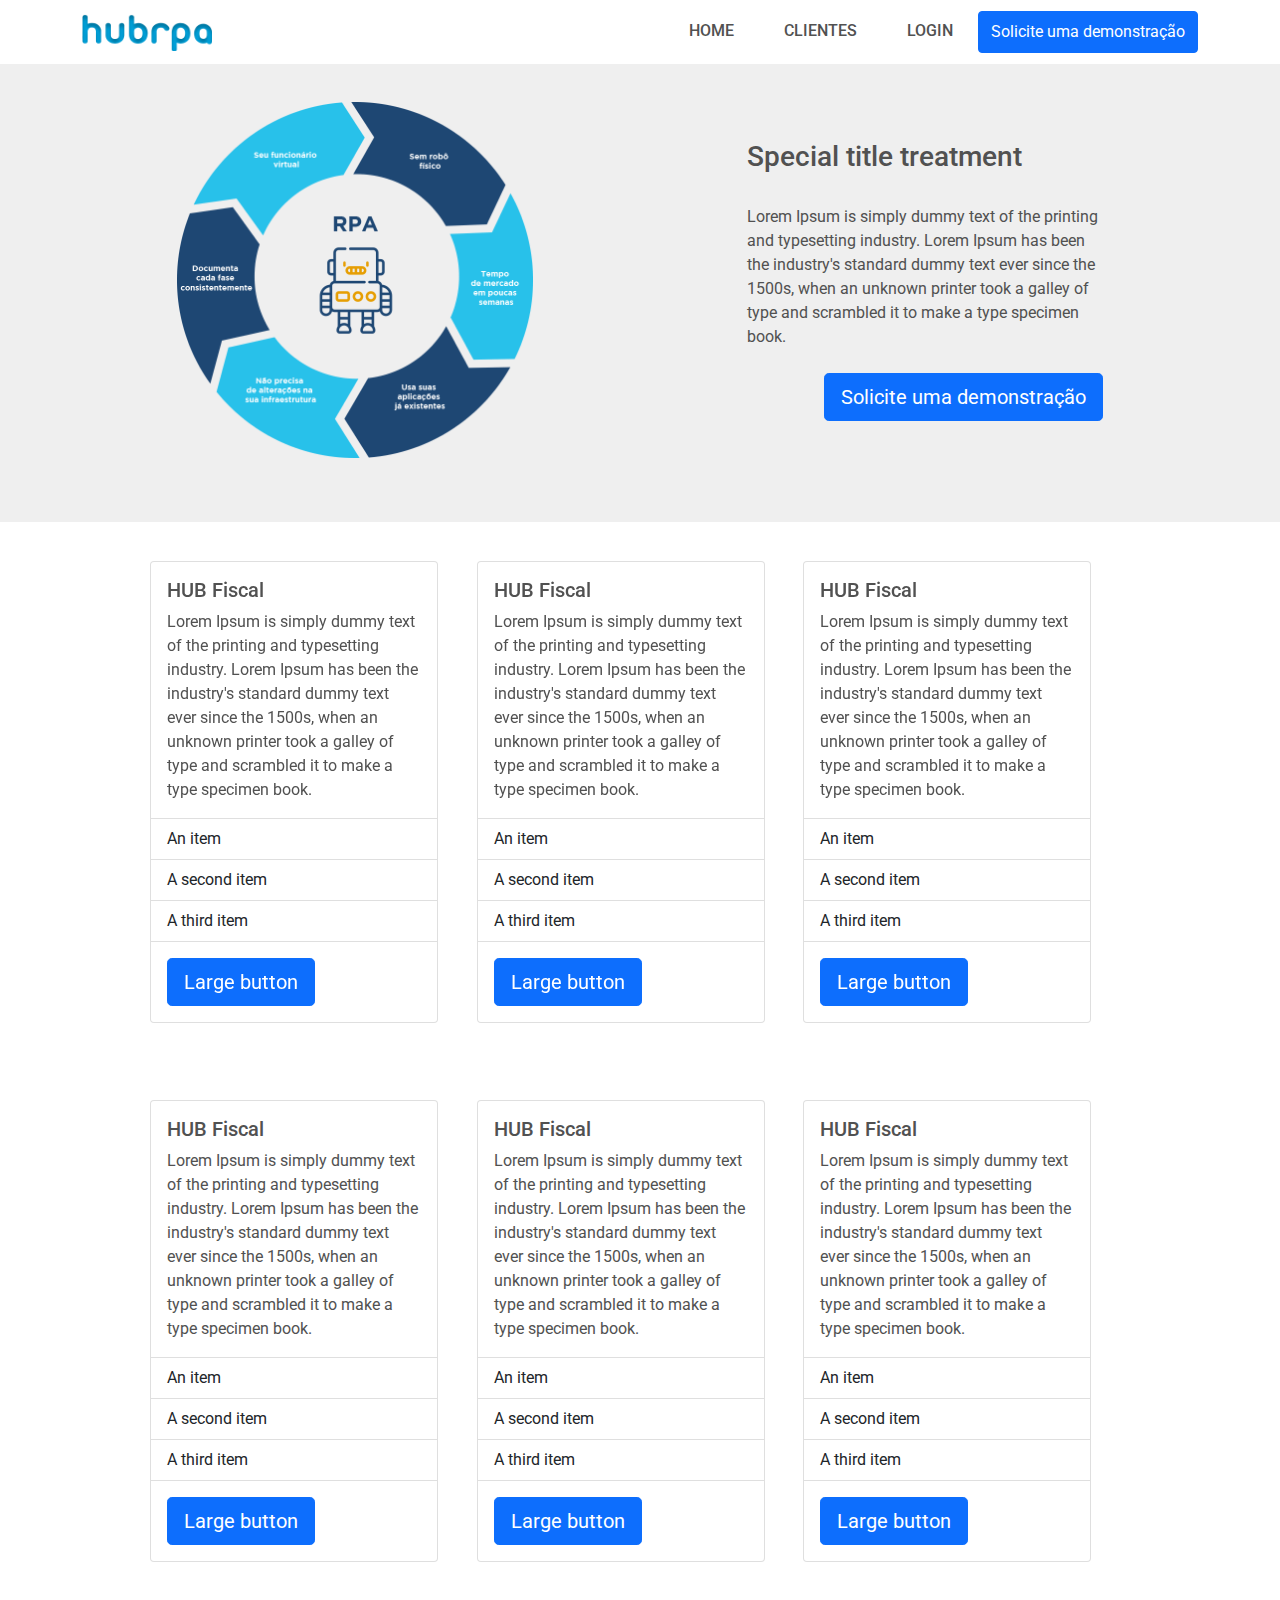
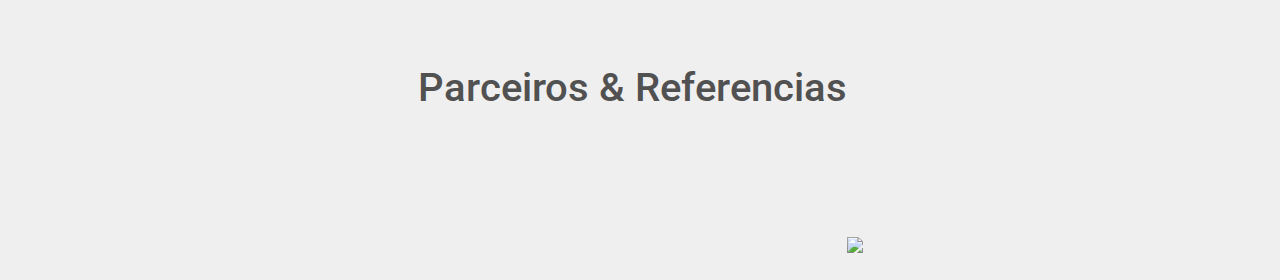
==== index.html @ 5823685f "Comit" ====
<!doctype html>
<html lang="en">
  <head>
    <meta charset="utf-8">
    <meta name="viewport" content="width=device-width, initial-scale=1">
    <link rel="preconnect" href="https://fonts.googleapis.com">
    <link rel="preconnect" href="https://fonts.gstatic.com" crossorigin>
    <link href="https://fonts.googleapis.com/css2?family=Roboto:wght@400;500;700&display=swap" rel="stylesheet">
    <link href="/css/main.css" rel="stylesheet" >
    <title>HubRPA</title>
  </head>
    <!--FIXED MENU-->
  <header>
    <div id="header">
        <div class="container">
            <nav class="navbar navbar-expand-lg navbar-light ">

                    <a class="navbar-brand" href="/index.html">
                        <img src="assets/Conceito.png" class="img-fluid" width="150" height="auto"/>
                    </a>
                    <button class="navbar-toggler" type="button" data-bs-toggle="collapse" data-bs-target="#navbarNav" aria-controls="navbarNav" aria-expanded="false" aria-label="Toggle navigation">
                        <span class="navbar-toggler-icon"></span>
                    </button>
                    <div class="collapse navbar-collapse  justify-content-end" id="navbarNav">
                        <ul class="navbar-nav ">
                            <li class="nav-item">
                                <a class="nav-link active" aria-current="page" href="/index.html">Home</a>
                            </li>
                            <li class="nav-item">
                                <a class="nav-link" href="#">Clientes</a>
                            </li>
                            <li class="nav-item">
                                <a class="nav-link" href="/pages/Login.html">Login</a>
                            </li>
                            <div class="d-grid gap-2 ">
                                <button class="btn btn-primary" type="button">Solicite uma demonstração</button>
                            </div>
                        </ul>
                    </div>
                
            </nav>            
        </div>
    </div>
  </header>
    <!--FIXED MENU-->
  <body>
    <!--WHAT IS A HUBRPA-->
    <div class="introduction">
        <div class="container">
            
            <div class="row justify-content-around align-items-center">
                <!--ESQUERDO-->
                <div class="col-4">
                    <img src="/assets/rpa.png" class="img-fluid" alt="...">
                </div>
                <!--ESQUERDO-->
    
                <!--DIREITO-->    
                <div class="col-4">
                    <div class="row">    
                        <div class="d-grid gap-2 d-md-block">
                            <h3 class="card-title">Special title treatment</h3>
                        </div>
                    </div>
                    <br>
                    <div class="row"> 
                        <div class="d-grid gap-2 col mx-auto">
                            <p class="card-text">Lorem Ipsum is simply dummy text of the printing and typesetting industry. Lorem Ipsum has been the industry's standard dummy text ever since the 1500s, when an unknown printer took a galley of type and scrambled it to make a type specimen book.</p>
                        </div>
                    </div>
                    <br>
                    <div class="row"> 
                        <div class="d-grid gap-2 d-md-flex justify-content-md-end">
                            <a href="#" class="btn btn-primary btn-lg ">Solicite uma demonstração</a>
                        </div>
                    </div>
                    
                </div>
                <!--DIREITO-->
            </div>
    
        </div>
    </div>
    <!--WHAT IS A HUBRPA-->
    <!--SERVICES-->
    <div class="services">
        <div class="card" style="width: 18rem;">
            <div class="card-body">
              <h5 class="card-title">HUB Fiscal</h5>
              <p class="card-text">Lorem Ipsum is simply dummy text of the printing and typesetting industry. Lorem Ipsum has been the industry's standard dummy text ever since the 1500s, when an unknown printer took a galley of type and scrambled it to make a type specimen book.</p>
            </div>
            <ul class="list-group list-group-flush">
              <li class="list-group-item">An item</li>
              <li class="list-group-item">A second item</li>
              <li class="list-group-item">A third item</li>
            </ul>
            <div class="card-body">
                <button type="button" class="btn btn-primary btn-lg">Large button</button>
            </div>
        </div>
        <div class="card" style="width: 18rem;">
            <div class="card-body">
              <h5 class="card-title">HUB Fiscal</h5>
              <p class="card-text">Lorem Ipsum is simply dummy text of the printing and typesetting industry. Lorem Ipsum has been the industry's standard dummy text ever since the 1500s, when an unknown printer took a galley of type and scrambled it to make a type specimen book.</p>
            </div>
            <ul class="list-group list-group-flush">
              <li class="list-group-item">An item</li>
              <li class="list-group-item">A second item</li>
              <li class="list-group-item">A third item</li>
            </ul>
            <div class="card-body">
                <button type="button" class="btn btn-primary btn-lg">Large button</button>
            </div>
        </div>
        <div class="card" style="width: 18rem;">
            <div class="card-body">
              <h5 class="card-title">HUB Fiscal</h5>
              <p class="card-text">Lorem Ipsum is simply dummy text of the printing and typesetting industry. Lorem Ipsum has been the industry's standard dummy text ever since the 1500s, when an unknown printer took a galley of type and scrambled it to make a type specimen book.</p>
            </div>
            <ul class="list-group list-group-flush">
              <li class="list-group-item">An item</li>
              <li class="list-group-item">A second item</li>
              <li class="list-group-item">A third item</li>
            </ul>
            <div class="card-body">
                <button type="button" class="btn btn-primary btn-lg">Large button</button>
            </div>
        </div>
    </div>
    <div class="services">
        <div class="card" style="width: 18rem;">
            <div class="card-body">
              <h5 class="card-title">HUB Fiscal</h5>
              <p class="card-text">Lorem Ipsum is simply dummy text of the printing and typesetting industry. Lorem Ipsum has been the industry's standard dummy text ever since the 1500s, when an unknown printer took a galley of type and scrambled it to make a type specimen book.</p>
            </div>
            <ul class="list-group list-group-flush">
              <li class="list-group-item">An item</li>
              <li class="list-group-item">A second item</li>
              <li class="list-group-item">A third item</li>
            </ul>
            <div class="card-body">
                <button type="button" class="btn btn-primary btn-lg">Large button</button>
            </div>
        </div>
        <div class="card" style="width: 18rem;">
            <div class="card-body">
              <h5 class="card-title">HUB Fiscal</h5>
              <p class="card-text">Lorem Ipsum is simply dummy text of the printing and typesetting industry. Lorem Ipsum has been the industry's standard dummy text ever since the 1500s, when an unknown printer took a galley of type and scrambled it to make a type specimen book.</p>
            </div>
            <ul class="list-group list-group-flush">
              <li class="list-group-item">An item</li>
              <li class="list-group-item">A second item</li>
              <li class="list-group-item">A third item</li>
            </ul>
            <div class="card-body">
                <button type="button" class="btn btn-primary btn-lg">Large button</button>
            </div>
        </div>
        <div class="card" style="width: 18rem;">
            <div class="card-body">
              <h5 class="card-title">HUB Fiscal</h5>
              <p class="card-text">Lorem Ipsum is simply dummy text of the printing and typesetting industry. Lorem Ipsum has been the industry's standard dummy text ever since the 1500s, when an unknown printer took a galley of type and scrambled it to make a type specimen book.</p>
            </div>
            <ul class="list-group list-group-flush">
              <li class="list-group-item">An item</li>
              <li class="list-group-item">A second item</li>
              <li class="list-group-item">A third item</li>
            </ul>
            <div class="card-body">
                <button type="button" class="btn btn-primary btn-lg">Large button</button>
            </div>
        </div>
    </div>
    <!--SERVICES-->
    <!--PARTNERS-->
    <div class="partners">
        <div class="title">
            <H1>Parceiros & Referencias</H1>
        </div>
        <div class="carrosel-filmes">
                    <div class="owl-carousel owl-theme">
                        <div class="item">
                            <img class="box-filme" src="images/Html5.ico" alt="" srcset="">
                        </div>
                        <div class="item">
                            <img class="box-filme" src="images/css3.png" alt="" srcset="">
                        </div>
                        <div class="item">
                            <img class="box-filme" src="images/angular.png" alt="" srcset="">
                        </div>
                        <div class="item">
                            <img class="box-filme" src="images/postgre.png" alt="" srcset="">
                        </div>
                        <div class="item">
                            <img class="box-filme" src="images/git.png" alt="" srcset="">
                        </div>
                        <div class="item">
                            <img class="box-filme" src="images/github.png" alt="" srcset="">
                        </div>
                        <div class="item">
                            <img class="box-filme" src="images/bootstrap.png" alt="" srcset="">
                        </div>
                        <div class="item">
                            <img class="box-filme" src="images/Adobe-Photoshop-Logo.png"" srcset="">
                        </div>
                        <div class="item">
                            <img class="box-filme" src="images/uxui.png" alt="" srcset="">
                        </div>
                </div>
        </div>
    </div>
    <!--PARTNERS-->
   
    <script src="https://cdn.jsdelivr.net/npm/@popperjs/core@2.9.3/dist/umd/popper.min.js" integrity="sha384-W8fXfP3gkOKtndU4JGtKDvXbO53Wy8SZCQHczT5FMiiqmQfUpWbYdTil/SxwZgAN" crossorigin="anonymous"></script>
    <script src="js/bootstrap.min.js"></script>
    <script src="js/jquery.min.js"></script>
    <script src="js/owl.carousel.min.js"></script>
    <script src="js/setup.js"></script>

  </body>
</html>
---- css/main.css ----
@import url(./bootstrap.min.css);
@import url(./config.css);
@import url(./global.css);
@import url(./custom.css);
@import url(./responsive.css);
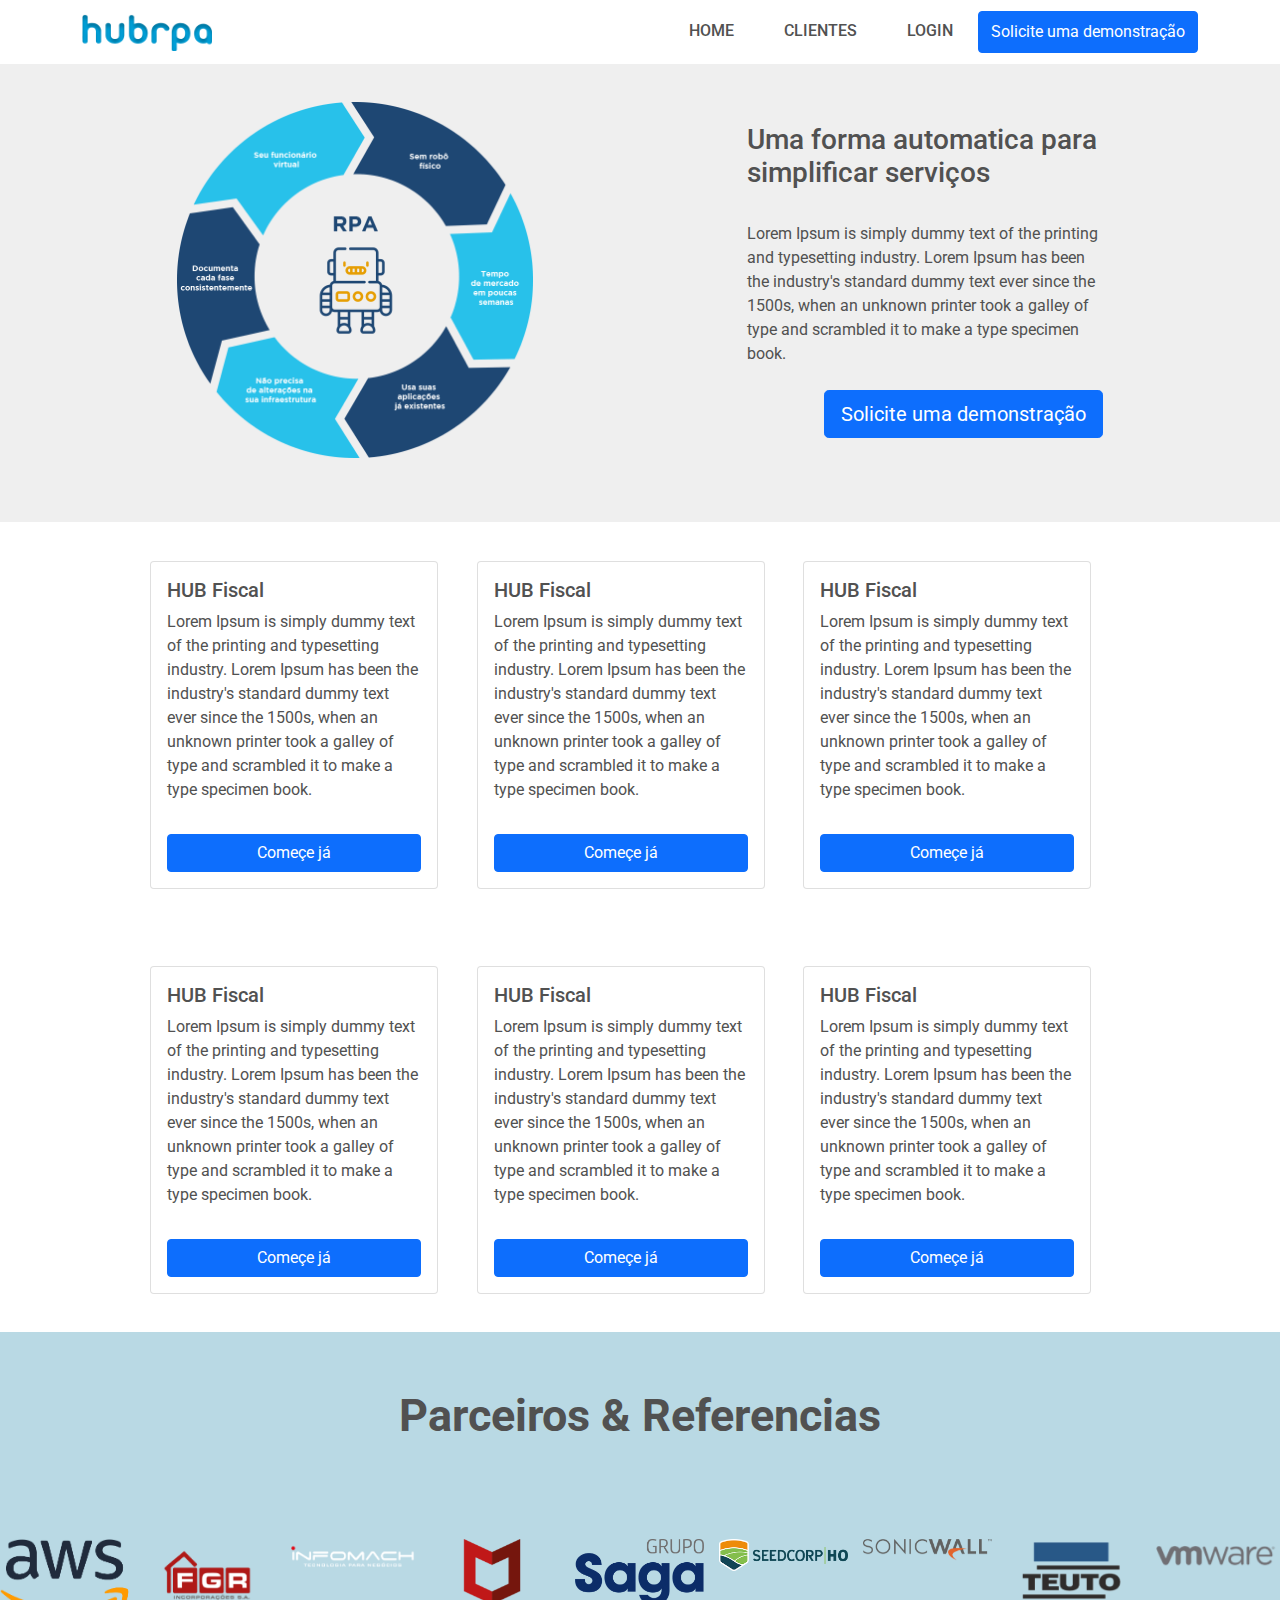
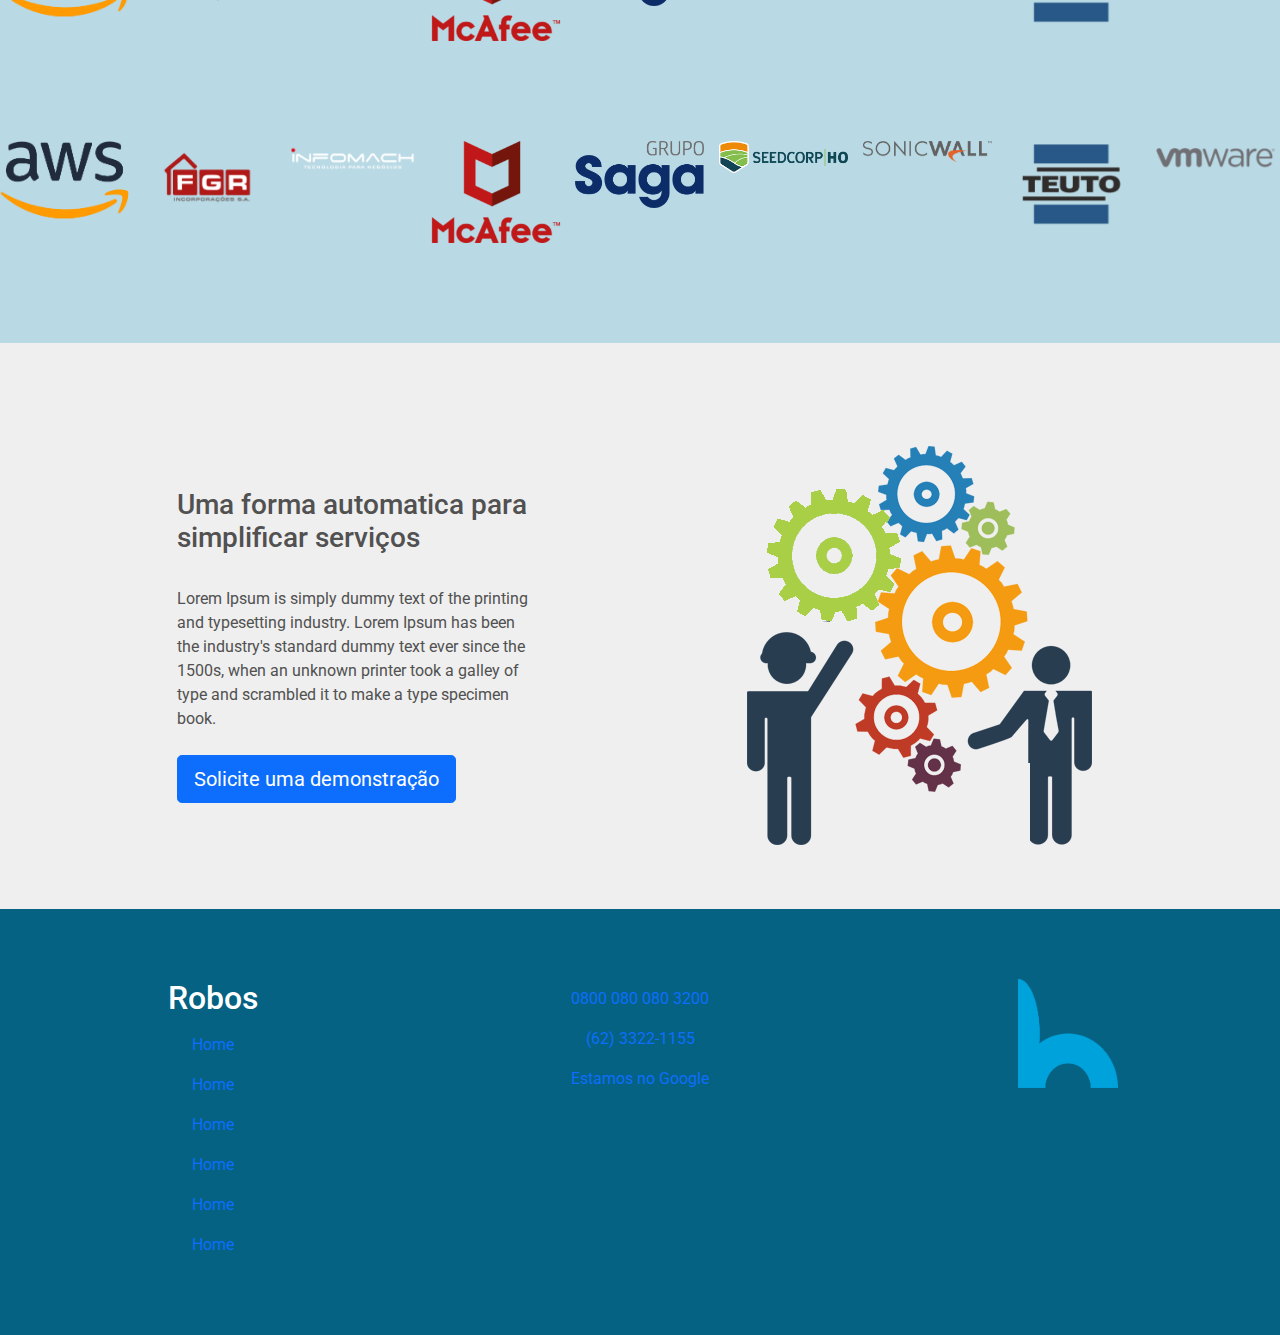
==== commit 2fa600b2: "master" ====
--- a/index.html
+++ b/index.html
@@ -59,7 +59,7 @@
                 <div class="col-4">
                     <div class="row">    
                         <div class="d-grid gap-2 d-md-block">
-                            <h3 class="card-title">Special title treatment</h3>
+                            <h3 class="card-title">Uma forma automatica para simplificar serviços</h3>
                         </div>
                     </div>
                     <br>
@@ -89,41 +89,33 @@
               <h5 class="card-title">HUB Fiscal</h5>
               <p class="card-text">Lorem Ipsum is simply dummy text of the printing and typesetting industry. Lorem Ipsum has been the industry's standard dummy text ever since the 1500s, when an unknown printer took a galley of type and scrambled it to make a type specimen book.</p>
             </div>
-            <ul class="list-group list-group-flush">
-              <li class="list-group-item">An item</li>
-              <li class="list-group-item">A second item</li>
-              <li class="list-group-item">A third item</li>
-            </ul>
-            <div class="card-body">
-                <button type="button" class="btn btn-primary btn-lg">Large button</button>
-            </div>
-        </div>
-        <div class="card" style="width: 18rem;">
-            <div class="card-body">
-              <h5 class="card-title">HUB Fiscal</h5>
-              <p class="card-text">Lorem Ipsum is simply dummy text of the printing and typesetting industry. Lorem Ipsum has been the industry's standard dummy text ever since the 1500s, when an unknown printer took a galley of type and scrambled it to make a type specimen book.</p>
-            </div>
-            <ul class="list-group list-group-flush">
-              <li class="list-group-item">An item</li>
-              <li class="list-group-item">A second item</li>
-              <li class="list-group-item">A third item</li>
-            </ul>
-            <div class="card-body">
-                <button type="button" class="btn btn-primary btn-lg">Large button</button>
-            </div>
-        </div>
-        <div class="card" style="width: 18rem;">
-            <div class="card-body">
-              <h5 class="card-title">HUB Fiscal</h5>
-              <p class="card-text">Lorem Ipsum is simply dummy text of the printing and typesetting industry. Lorem Ipsum has been the industry's standard dummy text ever since the 1500s, when an unknown printer took a galley of type and scrambled it to make a type specimen book.</p>
-            </div>
-            <ul class="list-group list-group-flush">
-              <li class="list-group-item">An item</li>
-              <li class="list-group-item">A second item</li>
-              <li class="list-group-item">A third item</li>
-            </ul>
-            <div class="card-body">
-                <button type="button" class="btn btn-primary btn-lg">Large button</button>
+
+            <div class="card-body">
+                <div class="d-grid gap-2">
+                    <button class="btn btn-primary" type="button">Começe já</button>
+                </div>
+            </div>
+        </div>
+        <div class="card" style="width: 18rem;">
+            <div class="card-body">
+              <h5 class="card-title">HUB Fiscal</h5>
+              <p class="card-text">Lorem Ipsum is simply dummy text of the printing and typesetting industry. Lorem Ipsum has been the industry's standard dummy text ever since the 1500s, when an unknown printer took a galley of type and scrambled it to make a type specimen book.</p>
+            </div>
+            <div class="card-body">
+                <div class="d-grid gap-2">
+                    <button class="btn btn-primary" type="button">Começe já</button>
+                </div>
+            </div>
+        </div>
+        <div class="card" style="width: 18rem;">
+            <div class="card-body">
+              <h5 class="card-title">HUB Fiscal</h5>
+              <p class="card-text">Lorem Ipsum is simply dummy text of the printing and typesetting industry. Lorem Ipsum has been the industry's standard dummy text ever since the 1500s, when an unknown printer took a galley of type and scrambled it to make a type specimen book.</p>
+            </div>
+            <div class="card-body">
+                <div class="d-grid gap-2">
+                    <button class="btn btn-primary" type="button">Começe já</button>
+                </div>
             </div>
         </div>
     </div>
@@ -133,89 +125,180 @@
               <h5 class="card-title">HUB Fiscal</h5>
               <p class="card-text">Lorem Ipsum is simply dummy text of the printing and typesetting industry. Lorem Ipsum has been the industry's standard dummy text ever since the 1500s, when an unknown printer took a galley of type and scrambled it to make a type specimen book.</p>
             </div>
-            <ul class="list-group list-group-flush">
-              <li class="list-group-item">An item</li>
-              <li class="list-group-item">A second item</li>
-              <li class="list-group-item">A third item</li>
-            </ul>
-            <div class="card-body">
-                <button type="button" class="btn btn-primary btn-lg">Large button</button>
-            </div>
-        </div>
-        <div class="card" style="width: 18rem;">
-            <div class="card-body">
-              <h5 class="card-title">HUB Fiscal</h5>
-              <p class="card-text">Lorem Ipsum is simply dummy text of the printing and typesetting industry. Lorem Ipsum has been the industry's standard dummy text ever since the 1500s, when an unknown printer took a galley of type and scrambled it to make a type specimen book.</p>
-            </div>
-            <ul class="list-group list-group-flush">
-              <li class="list-group-item">An item</li>
-              <li class="list-group-item">A second item</li>
-              <li class="list-group-item">A third item</li>
-            </ul>
-            <div class="card-body">
-                <button type="button" class="btn btn-primary btn-lg">Large button</button>
-            </div>
-        </div>
-        <div class="card" style="width: 18rem;">
-            <div class="card-body">
-              <h5 class="card-title">HUB Fiscal</h5>
-              <p class="card-text">Lorem Ipsum is simply dummy text of the printing and typesetting industry. Lorem Ipsum has been the industry's standard dummy text ever since the 1500s, when an unknown printer took a galley of type and scrambled it to make a type specimen book.</p>
-            </div>
-            <ul class="list-group list-group-flush">
-              <li class="list-group-item">An item</li>
-              <li class="list-group-item">A second item</li>
-              <li class="list-group-item">A third item</li>
-            </ul>
-            <div class="card-body">
-                <button type="button" class="btn btn-primary btn-lg">Large button</button>
-            </div>
-        </div>
-    </div>
+            <div class="card-body">
+                <div class="d-grid gap-2">
+                    <button class="btn btn-primary" type="button">Começe já</button>
+                </div>
+            </div>
+        </div>
+        <div class="card" style="width: 18rem;">
+            <div class="card-body">
+              <h5 class="card-title">HUB Fiscal</h5>
+              <p class="card-text">Lorem Ipsum is simply dummy text of the printing and typesetting industry. Lorem Ipsum has been the industry's standard dummy text ever since the 1500s, when an unknown printer took a galley of type and scrambled it to make a type specimen book.</p>
+            </div>
+            <div class="card-body">
+                <div class="d-grid gap-2">
+                    <button class="btn btn-primary" type="button">Começe já</button>
+                </div>
+            </div>
+        </div>
+        <div class="card" style="width: 18rem;">
+            <div class="card-body">
+              <h5 class="card-title">HUB Fiscal</h5>
+              <p class="card-text">Lorem Ipsum is simply dummy text of the printing and typesetting industry. Lorem Ipsum has been the industry's standard dummy text ever since the 1500s, when an unknown printer took a galley of type and scrambled it to make a type specimen book.</p>
+            </div>
+            <div class="card-body">
+                <div class="d-grid gap-2">
+                    <button class="btn btn-primary" type="button">Começe já</button>
+                </div>
+            </div>
+        </div>
+    </div>  
+
     <!--SERVICES-->
     <!--PARTNERS-->
-    <div class="partners">
-        <div class="title">
-            <H1>Parceiros & Referencias</H1>
-        </div>
-        <div class="carrosel-filmes">
+        <div class=".container-fluid">
+            <div class="carousel">
+                <div class="title">
+                    Parceiros & Referencias
+                </div>
+                <div class="carrosel-partners">
                     <div class="owl-carousel owl-theme">
                         <div class="item">
-                            <img class="box-filme" src="images/Html5.ico" alt="" srcset="">
-                        </div>
-                        <div class="item">
-                            <img class="box-filme" src="images/css3.png" alt="" srcset="">
-                        </div>
-                        <div class="item">
-                            <img class="box-filme" src="images/angular.png" alt="" srcset="">
-                        </div>
-                        <div class="item">
-                            <img class="box-filme" src="images/postgre.png" alt="" srcset="">
-                        </div>
-                        <div class="item">
-                            <img class="box-filme" src="images/git.png" alt="" srcset="">
-                        </div>
-                        <div class="item">
-                            <img class="box-filme" src="images/github.png" alt="" srcset="">
-                        </div>
-                        <div class="item">
-                            <img class="box-filme" src="images/bootstrap.png" alt="" srcset="">
-                        </div>
-                        <div class="item">
-                            <img class="box-filme" src="images/Adobe-Photoshop-Logo.png"" srcset="">
-                        </div>
-                        <div class="item">
-                            <img class="box-filme" src="images/uxui.png" alt="" srcset="">
-                        </div>
-                </div>
-        </div>
-    </div>
+                            <img class="box-filme" src="assets/partners/1200px-Amazon_Web_Services_Logo.svg.png" alt="" srcset="">
+                        </div>
+                        <div class="item">
+                            <img class="box-filme" src="assets/partners/logFGR.png" alt="" srcset="">
+                        </div>
+                        <div class="item">
+                            <img class="box-filme" src="assets/partners/Logo-Infomach-Branca.png" alt="" srcset="">
+                        </div>
+                        <div class="item">
+                            <img class="box-filme" src="assets/partners/McAfee-Logo.png" alt="" srcset="">
+                        </div>
+                        <div class="item">
+                            <img class="box-filme" src="assets/partners/NOVA_IDENTIDADE_GRUPO_SAGA-787x408.png" alt="" srcset="">
+                        </div>
+                        <div class="item">
+                            <img class="box-filme" src="assets/partners/seedcorp-logo.png" alt="" srcset="">
+                        </div>
+                        <div class="item">
+                            <img class="box-filme" src="assets/partners/SonicWall_logo_final.png" alt="" srcset="">
+                        </div>
+                        <div class="item">
+                            <img class="box-filme" src="assets/partners/unnamed.png"" srcset="">
+                        </div>
+                        <div class="item">
+                            <img class="box-filme" src="assets/partners/vmware-latam.png" alt="" srcset="">
+                        </div>
+                    </div>
+        
+                </div>
+                <div class="carrosel-partners">
+                    <div class="owl-carousel owl-theme">
+                        <div class="item">
+                            <img class="box-filme" src="assets/partners/1200px-Amazon_Web_Services_Logo.svg.png" alt="" srcset="">
+                        </div>
+                        <div class="item">
+                            <img class="box-filme" src="assets/partners/logFGR.png" alt="" srcset="">
+                        </div>
+                        <div class="item">
+                            <img class="box-filme" src="assets/partners/Logo-Infomach-Branca.png" alt="" srcset="">
+                        </div>
+                        <div class="item">
+                            <img class="box-filme" src="assets/partners/McAfee-Logo.png" alt="" srcset="">
+                        </div>
+                        <div class="item">
+                            <img class="box-filme" src="assets/partners/NOVA_IDENTIDADE_GRUPO_SAGA-787x408.png" alt="" srcset="">
+                        </div>
+                        <div class="item">
+                            <img class="box-filme" src="assets/partners/seedcorp-logo.png" alt="" srcset="">
+                        </div>
+                        <div class="item">
+                            <img class="box-filme" src="assets/partners/SonicWall_logo_final.png" alt="" srcset="">
+                        </div>
+                        <div class="item">
+                            <img class="box-filme" src="assets/partners/unnamed.png"" srcset="">
+                        </div>
+                        <div class="item">
+                            <img class="box-filme" src="assets/partners/vmware-latam.png" alt="" srcset="">
+                        </div>
+                    </div>
+        
+                </div>
+            </div>            
+        </div>
     <!--PARTNERS-->
-   
+    <!--BUY NOW-->
+    <div class="introduction">
+        <div class="container">            
+            <div class="row justify-content-around align-items-center">
+                <!--ESQUERDO-->
+                    <div class="col-4">
+                        <div class="row">    
+                            <div class="d-grid gap-2 d-md-block">
+                                <h3 class="card-title">Uma forma automatica para simplificar serviços</h3>
+                            </div>
+                        </div>
+                        <br>
+                        <div class="row"> 
+                            <div class="d-grid gap-2 col mx-auto">
+                                <p class="card-text">Lorem Ipsum is simply dummy text of the printing and typesetting industry. Lorem Ipsum has been the industry's standard dummy text ever since the 1500s, when an unknown printer took a galley of type and scrambled it to make a type specimen book.</p>
+                            </div>
+                        </div>
+                        <br>
+                        <div class="row"> 
+                            <div class="d-grid gap-2 d-md-flex justify-content-md-start">
+                                <a href="#" class="btn btn-primary btn-lg ">Solicite uma demonstração</a>
+                            </div>
+                        </div>
+                        
+                    </div>
+                <!--ESQUERDO-->
+    
+                <!--DIREITO-->
+                <div class="col-4">
+                    <img src="/assets/processos1.png" class="img-fluid" alt="...">
+                </div>    
+
+                <!--DIREITO-->
+            </div>
+    
+        </div>
+    </div>
+    <!--BUY NOW--> 
+    <!--FOOTER-->   
+    <div class="footer">
+            <div class="container">
+                <div class="row">
+                  <div class="col">
+                    <h2>Robos</h2>
+                    <a class="nav-link" aria-current="page" href="/index.html">Home</a>
+                    <a class="nav-link active" aria-current="page" href="/index.html">Home</a>
+                    <a class="nav-link active" aria-current="page" href="/index.html">Home</a>
+                    <a class="nav-link active" aria-current="page" href="/index.html">Home</a>
+                    <a class="nav-link active" aria-current="page" href="/index.html">Home</a>
+                    <a class="nav-link active" aria-current="page" href="/index.html">Home</a>
+                  </div>
+                  <div class="col-6">
+                    <a class="nav-link active" aria-current="page" href="/index.html">0800 080 080 3200</a>
+                    <a class="nav-link active" aria-current="page" href="/index.html">(62) 3322-1155</a>
+                    <a class="nav-link active" aria-current="page" href="https://www.google.com/maps/place/Infomach/@-16.7028713,-49.2698529,15z/data=!4m2!3m1!1s0x0:0xf355e0357d7b4635?sa=X&ved=2ahUKEwiYwMjKoITzAhVjr5UCHaZxC0cQ_BJ6BAhnEAU">Estamos no Google</a>
+                  </div>
+                  <div class="col">
+                    <img src="/assets/logo 2.png" class="img-fluid" alt="" width="100px" height="auto">
+                  </div>
+                </div>
+            </div>
+    </div>
+    <!--FOOTER-->   
+    
     <script src="https://cdn.jsdelivr.net/npm/@popperjs/core@2.9.3/dist/umd/popper.min.js" integrity="sha384-W8fXfP3gkOKtndU4JGtKDvXbO53Wy8SZCQHczT5FMiiqmQfUpWbYdTil/SxwZgAN" crossorigin="anonymous"></script>
+    <script src="js/jquery.min.js"></script>
     <script src="js/bootstrap.min.js"></script>
-    <script src="js/jquery.min.js"></script>
     <script src="js/owl.carousel.min.js"></script>
     <script src="js/setup.js"></script>
 
+
   </body>
 </html>--- a/css/main.css
+++ b/css/main.css
@@ -3,3 +3,5 @@
 @import url(./global.css);
 @import url(./custom.css);
 @import url(./responsive.css);
+@import url(./owl.carousel.min.css);
+@import url(./owl.theme.default.min.css);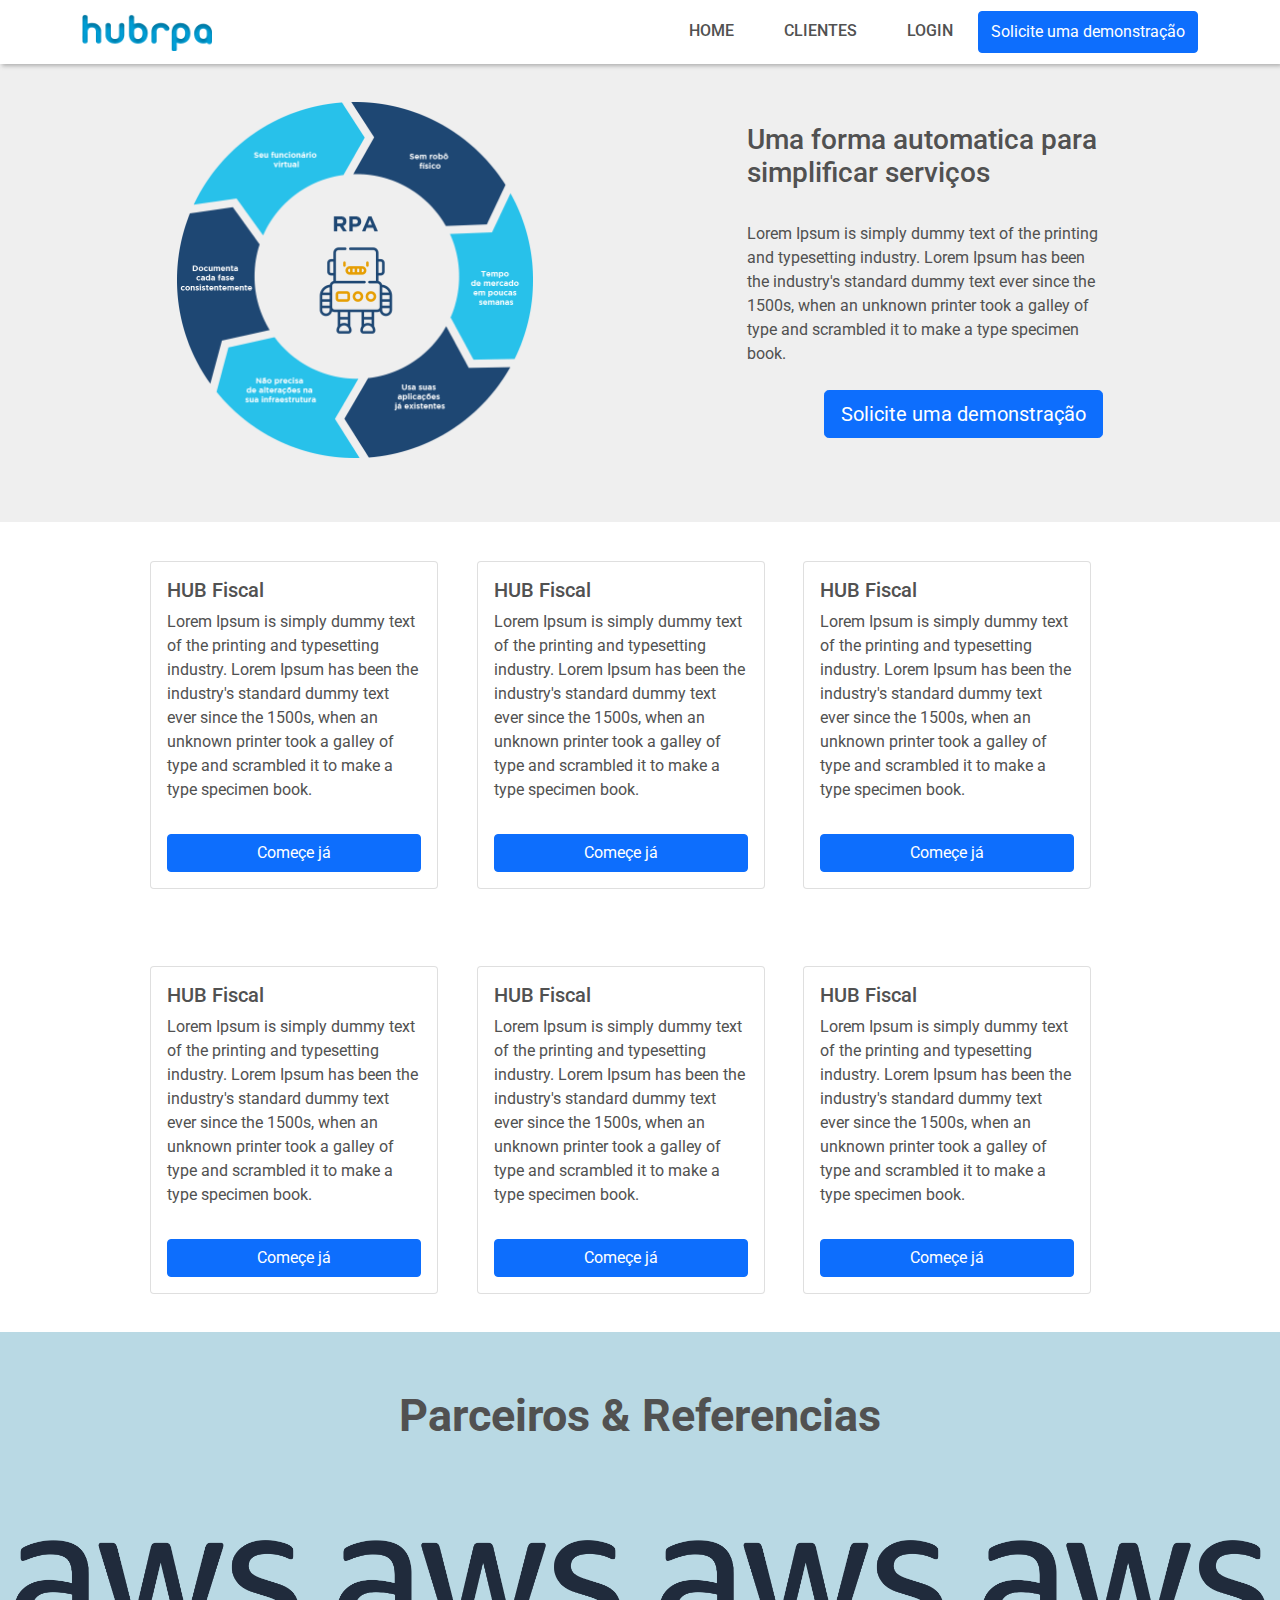
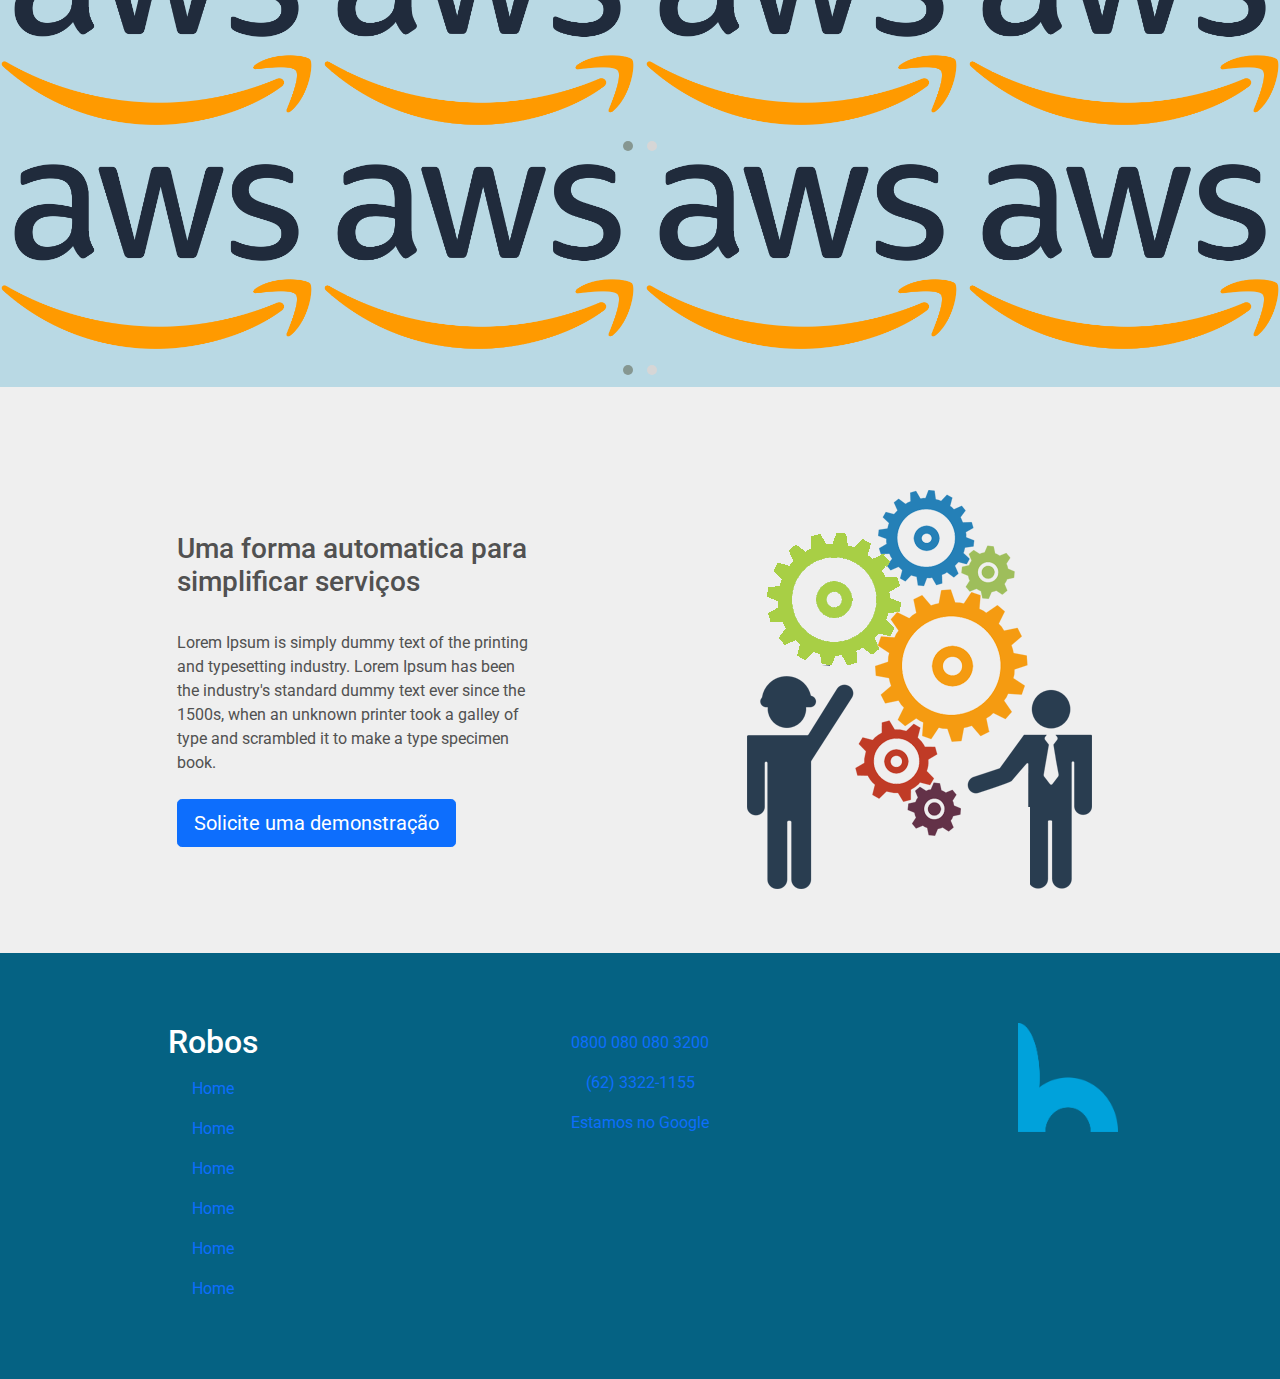
==== commit aa999fa0: "Atualização de site" ====
--- a/index.html
+++ b/index.html
@@ -154,80 +154,35 @@
             </div>
         </div>
     </div>  
-
     <!--SERVICES-->
     <!--PARTNERS-->
-        <div class=".container-fluid">
-            <div class="carousel">
-                <div class="title">
-                    Parceiros & Referencias
-                </div>
-                <div class="carrosel-partners">
-                    <div class="owl-carousel owl-theme">
-                        <div class="item">
-                            <img class="box-filme" src="assets/partners/1200px-Amazon_Web_Services_Logo.svg.png" alt="" srcset="">
-                        </div>
-                        <div class="item">
-                            <img class="box-filme" src="assets/partners/logFGR.png" alt="" srcset="">
-                        </div>
-                        <div class="item">
-                            <img class="box-filme" src="assets/partners/Logo-Infomach-Branca.png" alt="" srcset="">
-                        </div>
-                        <div class="item">
-                            <img class="box-filme" src="assets/partners/McAfee-Logo.png" alt="" srcset="">
-                        </div>
-                        <div class="item">
-                            <img class="box-filme" src="assets/partners/NOVA_IDENTIDADE_GRUPO_SAGA-787x408.png" alt="" srcset="">
-                        </div>
-                        <div class="item">
-                            <img class="box-filme" src="assets/partners/seedcorp-logo.png" alt="" srcset="">
-                        </div>
-                        <div class="item">
-                            <img class="box-filme" src="assets/partners/SonicWall_logo_final.png" alt="" srcset="">
-                        </div>
-                        <div class="item">
-                            <img class="box-filme" src="assets/partners/unnamed.png"" srcset="">
-                        </div>
-                        <div class="item">
-                            <img class="box-filme" src="assets/partners/vmware-latam.png" alt="" srcset="">
-                        </div>
-                    </div>
-        
-                </div>
-                <div class="carrosel-partners">
-                    <div class="owl-carousel owl-theme">
-                        <div class="item">
-                            <img class="box-filme" src="assets/partners/1200px-Amazon_Web_Services_Logo.svg.png" alt="" srcset="">
-                        </div>
-                        <div class="item">
-                            <img class="box-filme" src="assets/partners/logFGR.png" alt="" srcset="">
-                        </div>
-                        <div class="item">
-                            <img class="box-filme" src="assets/partners/Logo-Infomach-Branca.png" alt="" srcset="">
-                        </div>
-                        <div class="item">
-                            <img class="box-filme" src="assets/partners/McAfee-Logo.png" alt="" srcset="">
-                        </div>
-                        <div class="item">
-                            <img class="box-filme" src="assets/partners/NOVA_IDENTIDADE_GRUPO_SAGA-787x408.png" alt="" srcset="">
-                        </div>
-                        <div class="item">
-                            <img class="box-filme" src="assets/partners/seedcorp-logo.png" alt="" srcset="">
-                        </div>
-                        <div class="item">
-                            <img class="box-filme" src="assets/partners/SonicWall_logo_final.png" alt="" srcset="">
-                        </div>
-                        <div class="item">
-                            <img class="box-filme" src="assets/partners/unnamed.png"" srcset="">
-                        </div>
-                        <div class="item">
-                            <img class="box-filme" src="assets/partners/vmware-latam.png" alt="" srcset="">
-                        </div>
-                    </div>
-        
-                </div>
-            </div>            
-        </div>
+    <div class="carousel">
+        <div class="title">
+            Parceiros & Referencias
+        </div>
+        <div class="carrosel-partners">
+            <div class="owl-carousel owl-theme">
+                <img src="assets/partners/1200px-Amazon_Web_Services_Logo.svg.png" alt="" srcset="">
+                <img src="assets/partners/1200px-Amazon_Web_Services_Logo.svg.png" alt="" srcset="">
+                <img src="assets/partners/1200px-Amazon_Web_Services_Logo.svg.png" alt="" srcset="">
+                <img src="assets/partners/1200px-Amazon_Web_Services_Logo.svg.png" alt="" srcset="">
+                <img src="assets/partners/1200px-Amazon_Web_Services_Logo.svg.png" alt="" srcset="">
+                <img src="assets/partners/1200px-Amazon_Web_Services_Logo.svg.png" alt="" srcset="">
+                <img src="assets/partners/1200px-Amazon_Web_Services_Logo.svg.png" alt="" srcset="">
+            </div>    
+        </div>
+        <div class="carrosel-partners">
+            <div class="owl-carousel owl-theme">
+                <img src="assets/partners/1200px-Amazon_Web_Services_Logo.svg.png" alt="" srcset="">
+                <img src="assets/partners/1200px-Amazon_Web_Services_Logo.svg.png" alt="" srcset="">
+                <img src="assets/partners/1200px-Amazon_Web_Services_Logo.svg.png" alt="" srcset="">
+                <img src="assets/partners/1200px-Amazon_Web_Services_Logo.svg.png" alt="" srcset="">
+                <img src="assets/partners/1200px-Amazon_Web_Services_Logo.svg.png" alt="" srcset="">
+                <img src="assets/partners/1200px-Amazon_Web_Services_Logo.svg.png" alt="" srcset="">
+                <img src="assets/partners/1200px-Amazon_Web_Services_Logo.svg.png" alt="" srcset="">
+            </div>     
+        </div>
+    </div>
     <!--PARTNERS-->
     <!--BUY NOW-->
     <div class="introduction">
@@ -296,7 +251,7 @@
     <script src="https://cdn.jsdelivr.net/npm/@popperjs/core@2.9.3/dist/umd/popper.min.js" integrity="sha384-W8fXfP3gkOKtndU4JGtKDvXbO53Wy8SZCQHczT5FMiiqmQfUpWbYdTil/SxwZgAN" crossorigin="anonymous"></script>
     <script src="js/jquery.min.js"></script>
     <script src="js/bootstrap.min.js"></script>
-    <script src="js/owl.carousel.min.js"></script>
+    <script src="js/owl.carousel.js"></script>
     <script src="js/setup.js"></script>
 
 
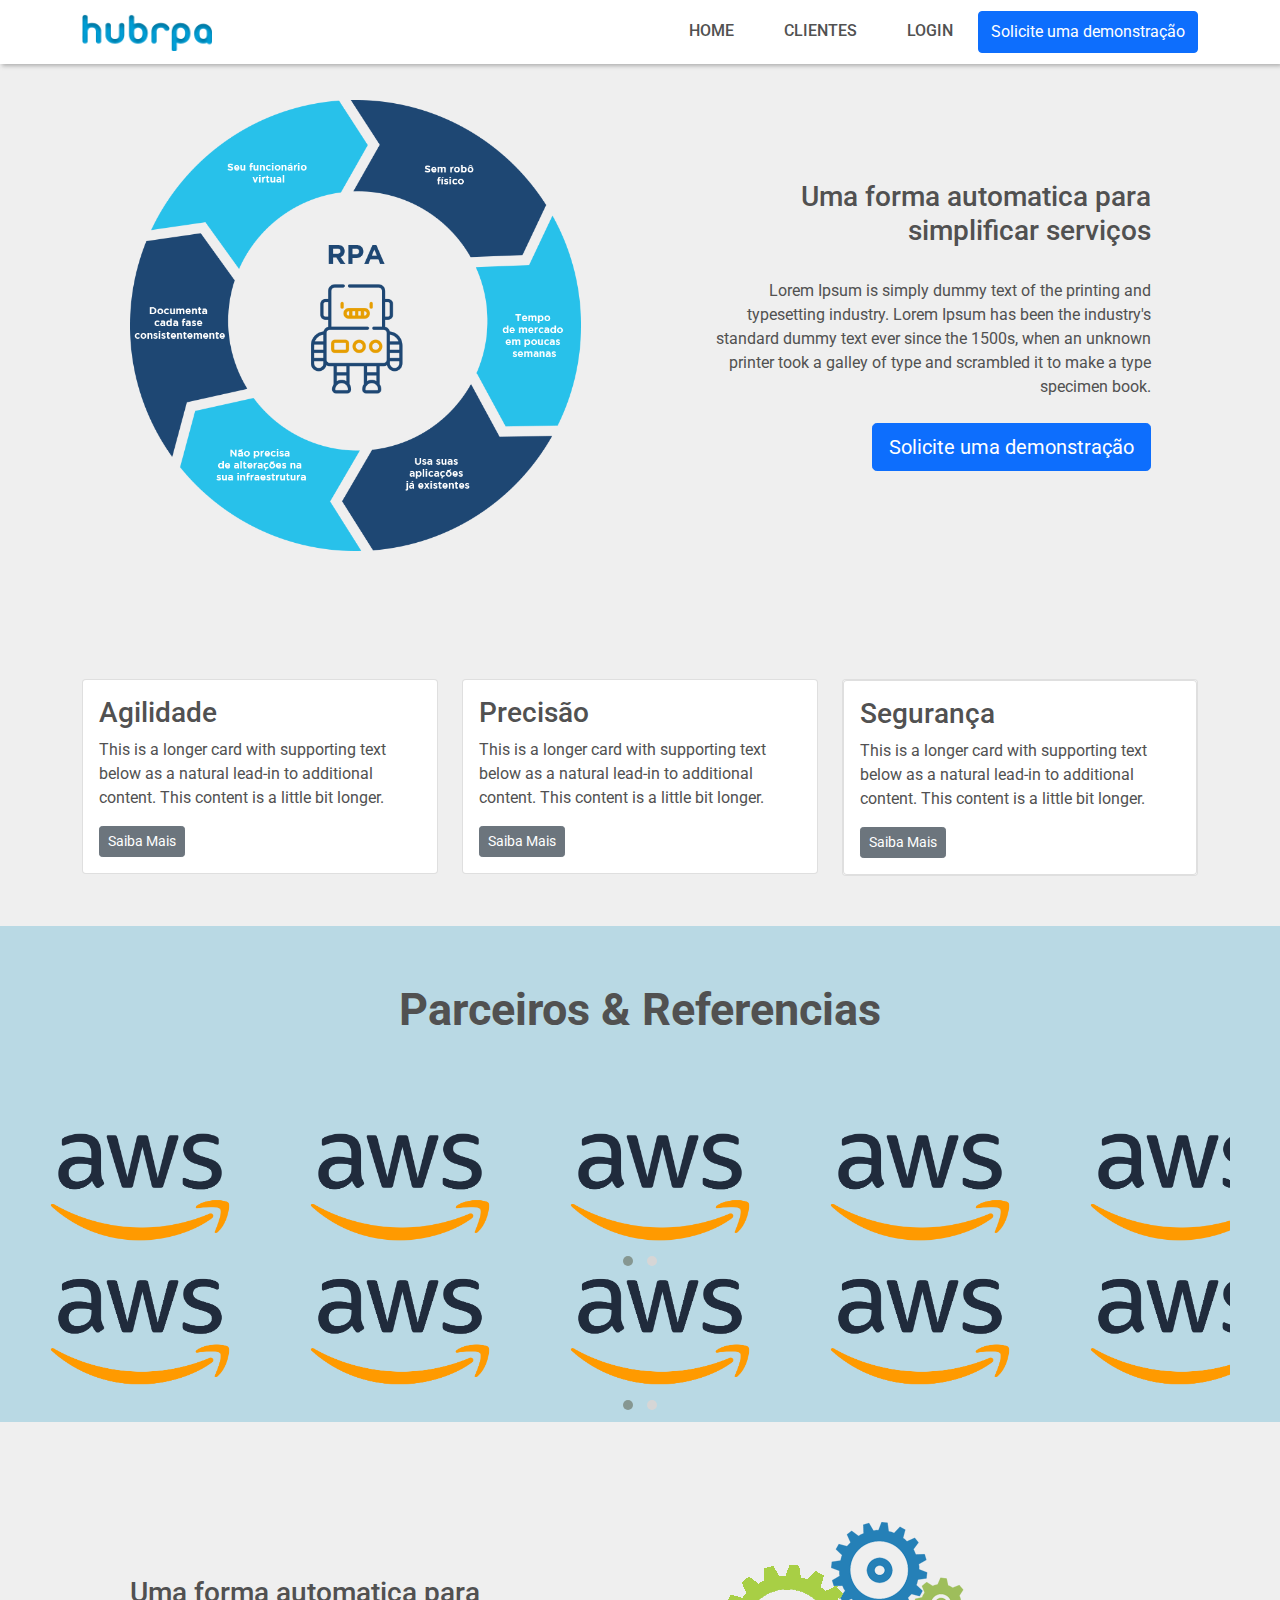
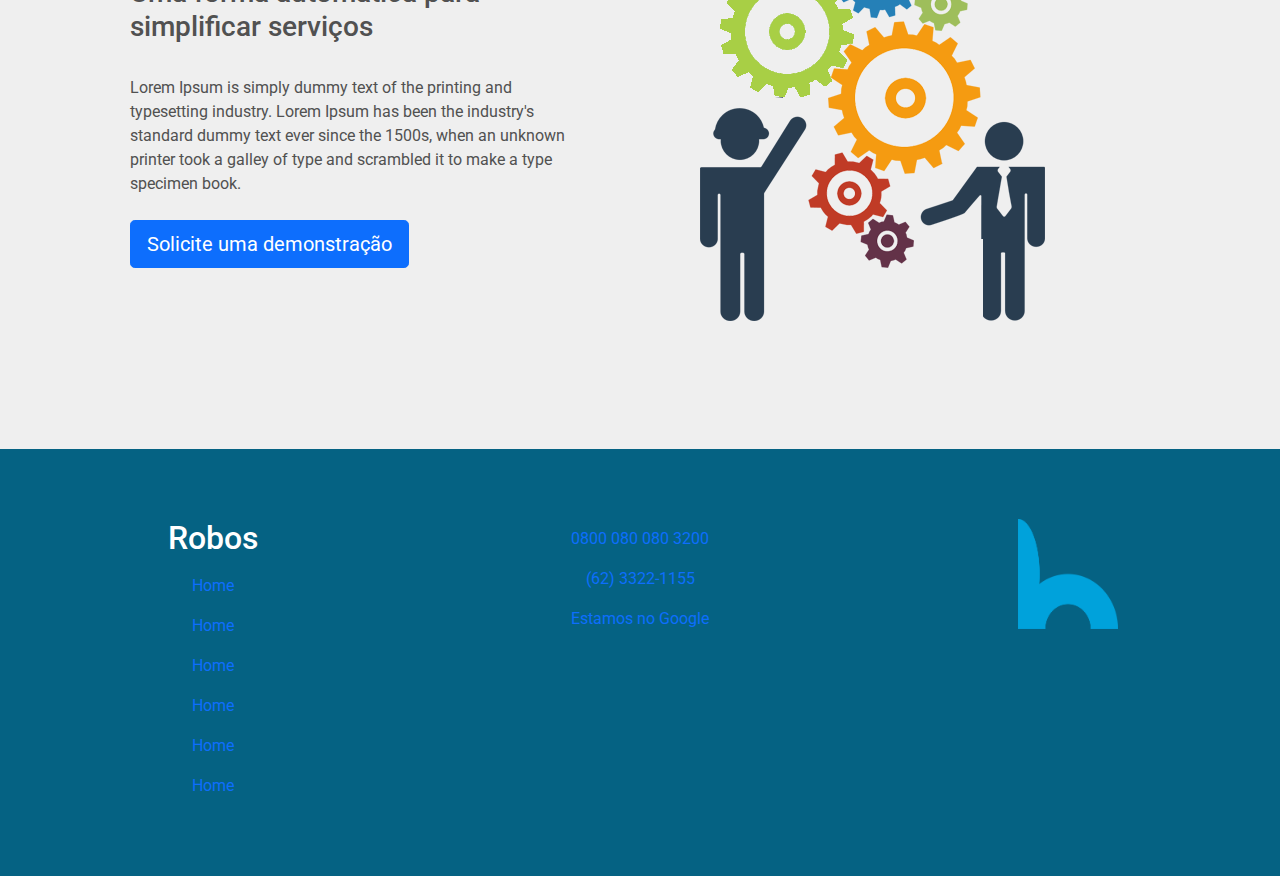
==== commit f30cfb40: "main" ====
--- a/index.html
+++ b/index.html
@@ -6,6 +6,7 @@
     <link rel="preconnect" href="https://fonts.googleapis.com">
     <link rel="preconnect" href="https://fonts.gstatic.com" crossorigin>
     <link href="https://fonts.googleapis.com/css2?family=Roboto:wght@400;500;700&display=swap" rel="stylesheet">
+    <link rel="shortcut icon" type="imagex/png" href="/assets/icon logo.ico">
     <link href="/css/main.css" rel="stylesheet" >
     <title>HubRPA</title>
   </head>
@@ -50,13 +51,13 @@
             
             <div class="row justify-content-around align-items-center">
                 <!--ESQUERDO-->
-                <div class="col-4">
+                <div class="col-12 col-sm-10 col-md-5">
                     <img src="/assets/rpa.png" class="img-fluid" alt="...">
                 </div>
                 <!--ESQUERDO-->
     
                 <!--DIREITO-->    
-                <div class="col-4">
+                <div class="col-12 col-sm-10 col-md-5">
                     <div class="row">    
                         <div class="d-grid gap-2 d-md-block">
                             <h3 class="card-title">Uma forma automatica para simplificar serviços</h3>
@@ -84,76 +85,39 @@
     <!--WHAT IS A HUBRPA-->
     <!--SERVICES-->
     <div class="services">
-        <div class="card" style="width: 18rem;">
-            <div class="card-body">
-              <h5 class="card-title">HUB Fiscal</h5>
-              <p class="card-text">Lorem Ipsum is simply dummy text of the printing and typesetting industry. Lorem Ipsum has been the industry's standard dummy text ever since the 1500s, when an unknown printer took a galley of type and scrambled it to make a type specimen book.</p>
-            </div>
-
-            <div class="card-body">
-                <div class="d-grid gap-2">
-                    <button class="btn btn-primary" type="button">Começe já</button>
-                </div>
-            </div>
-        </div>
-        <div class="card" style="width: 18rem;">
-            <div class="card-body">
-              <h5 class="card-title">HUB Fiscal</h5>
-              <p class="card-text">Lorem Ipsum is simply dummy text of the printing and typesetting industry. Lorem Ipsum has been the industry's standard dummy text ever since the 1500s, when an unknown printer took a galley of type and scrambled it to make a type specimen book.</p>
-            </div>
-            <div class="card-body">
-                <div class="d-grid gap-2">
-                    <button class="btn btn-primary" type="button">Começe já</button>
-                </div>
-            </div>
-        </div>
-        <div class="card" style="width: 18rem;">
-            <div class="card-body">
-              <h5 class="card-title">HUB Fiscal</h5>
-              <p class="card-text">Lorem Ipsum is simply dummy text of the printing and typesetting industry. Lorem Ipsum has been the industry's standard dummy text ever since the 1500s, when an unknown printer took a galley of type and scrambled it to make a type specimen book.</p>
-            </div>
-            <div class="card-body">
-                <div class="d-grid gap-2">
-                    <button class="btn btn-primary" type="button">Começe já</button>
-                </div>
-            </div>
-        </div>
-    </div>
-    <div class="services">
-        <div class="card" style="width: 18rem;">
-            <div class="card-body">
-              <h5 class="card-title">HUB Fiscal</h5>
-              <p class="card-text">Lorem Ipsum is simply dummy text of the printing and typesetting industry. Lorem Ipsum has been the industry's standard dummy text ever since the 1500s, when an unknown printer took a galley of type and scrambled it to make a type specimen book.</p>
-            </div>
-            <div class="card-body">
-                <div class="d-grid gap-2">
-                    <button class="btn btn-primary" type="button">Começe já</button>
-                </div>
-            </div>
-        </div>
-        <div class="card" style="width: 18rem;">
-            <div class="card-body">
-              <h5 class="card-title">HUB Fiscal</h5>
-              <p class="card-text">Lorem Ipsum is simply dummy text of the printing and typesetting industry. Lorem Ipsum has been the industry's standard dummy text ever since the 1500s, when an unknown printer took a galley of type and scrambled it to make a type specimen book.</p>
-            </div>
-            <div class="card-body">
-                <div class="d-grid gap-2">
-                    <button class="btn btn-primary" type="button">Começe já</button>
-                </div>
-            </div>
-        </div>
-        <div class="card" style="width: 18rem;">
-            <div class="card-body">
-              <h5 class="card-title">HUB Fiscal</h5>
-              <p class="card-text">Lorem Ipsum is simply dummy text of the printing and typesetting industry. Lorem Ipsum has been the industry's standard dummy text ever since the 1500s, when an unknown printer took a galley of type and scrambled it to make a type specimen book.</p>
-            </div>
-            <div class="card-body">
-                <div class="d-grid gap-2">
-                    <button class="btn btn-primary" type="button">Começe já</button>
-                </div>
-            </div>
-        </div>
-    </div>  
+        <div class="container">
+            <div class="row row-cols-1 row-cols-md-3 g-4">
+                <div class="col">
+                  <div class="card">
+                    <div class="card-body">
+                      <h3 class="card-title">Agilidade</h3>
+                      <p class="card-text">This is a longer card with supporting text below as a natural lead-in to additional content. This content is a little bit longer.</p>
+                      <button type="button" class="btn btn-secondary btn-sm">Saiba Mais</button>
+                    </div>
+                  </div>
+                </div>
+                <div class="col">
+                  <div class="card">
+                    <div class="card-body">
+                        <h3 class="card-title">Precisão</h3>
+                        <p class="card-text">This is a longer card with supporting text below as a natural lead-in to additional content. This content is a little bit longer.</p>
+                        <button type="button" class="btn btn-secondary btn-sm">Saiba Mais</button></div>
+                  </div>
+                </div>
+                <div class="col">
+                    <div class="card">
+                        <div class="card">
+                            <div class="card-body">
+                                <h3 class="card-title">Segurança</h3>
+                                <p class="card-text">This is a longer card with supporting text below as a natural lead-in to additional content. This content is a little bit longer.</p>
+                                <button type="button" class="btn btn-secondary btn-sm">Saiba Mais</button>
+                            </div>
+                          </div>
+                    </div>
+                  </div>
+              </div>
+        </div>
+    </div>
     <!--SERVICES-->
     <!--PARTNERS-->
     <div class="carousel">
@@ -162,34 +126,34 @@
         </div>
         <div class="carrosel-partners">
             <div class="owl-carousel owl-theme">
-                <img src="assets/partners/1200px-Amazon_Web_Services_Logo.svg.png" alt="" srcset="">
-                <img src="assets/partners/1200px-Amazon_Web_Services_Logo.svg.png" alt="" srcset="">
-                <img src="assets/partners/1200px-Amazon_Web_Services_Logo.svg.png" alt="" srcset="">
-                <img src="assets/partners/1200px-Amazon_Web_Services_Logo.svg.png" alt="" srcset="">
-                <img src="assets/partners/1200px-Amazon_Web_Services_Logo.svg.png" alt="" srcset="">
-                <img src="assets/partners/1200px-Amazon_Web_Services_Logo.svg.png" alt="" srcset="">
-                <img src="assets/partners/1200px-Amazon_Web_Services_Logo.svg.png" alt="" srcset="">
+                <img src="assets/partners/1200px-Amazon_Web_Services_Logo.svg.png">
+                <img src="assets/partners/1200px-Amazon_Web_Services_Logo.svg.png">
+                <img src="assets/partners/1200px-Amazon_Web_Services_Logo.svg.png">
+                <img src="assets/partners/1200px-Amazon_Web_Services_Logo.svg.png">
+                <img src="assets/partners/1200px-Amazon_Web_Services_Logo.svg.png">
+                <img src="assets/partners/1200px-Amazon_Web_Services_Logo.svg.png">
+                <img src="assets/partners/1200px-Amazon_Web_Services_Logo.svg.png">
             </div>    
         </div>
         <div class="carrosel-partners">
             <div class="owl-carousel owl-theme">
-                <img src="assets/partners/1200px-Amazon_Web_Services_Logo.svg.png" alt="" srcset="">
-                <img src="assets/partners/1200px-Amazon_Web_Services_Logo.svg.png" alt="" srcset="">
-                <img src="assets/partners/1200px-Amazon_Web_Services_Logo.svg.png" alt="" srcset="">
-                <img src="assets/partners/1200px-Amazon_Web_Services_Logo.svg.png" alt="" srcset="">
-                <img src="assets/partners/1200px-Amazon_Web_Services_Logo.svg.png" alt="" srcset="">
-                <img src="assets/partners/1200px-Amazon_Web_Services_Logo.svg.png" alt="" srcset="">
-                <img src="assets/partners/1200px-Amazon_Web_Services_Logo.svg.png" alt="" srcset="">
+                <img src="assets/partners/1200px-Amazon_Web_Services_Logo.svg.png">
+                <img src="assets/partners/1200px-Amazon_Web_Services_Logo.svg.png">
+                <img src="assets/partners/1200px-Amazon_Web_Services_Logo.svg.png">
+                <img src="assets/partners/1200px-Amazon_Web_Services_Logo.svg.png">
+                <img src="assets/partners/1200px-Amazon_Web_Services_Logo.svg.png">
+                <img src="assets/partners/1200px-Amazon_Web_Services_Logo.svg.png">
+                <img src="assets/partners/1200px-Amazon_Web_Services_Logo.svg.png">
             </div>     
         </div>
     </div>
     <!--PARTNERS-->
     <!--BUY NOW-->
-    <div class="introduction">
+    <div class="introduction2">
         <div class="container">            
             <div class="row justify-content-around align-items-center">
                 <!--ESQUERDO-->
-                    <div class="col-4">
+                    <div class="col-12 col-sm-10 col-md-5">
                         <div class="row">    
                             <div class="d-grid gap-2 d-md-block">
                                 <h3 class="card-title">Uma forma automatica para simplificar serviços</h3>
@@ -210,10 +174,9 @@
                         
                     </div>
                 <!--ESQUERDO-->
-    
                 <!--DIREITO-->
-                <div class="col-4">
-                    <img src="/assets/processos1.png" class="img-fluid" alt="...">
+                <div class="col-12 col-sm-10 col-md-5">
+                    <img src="/assets/processos1.png" class="img-fluid" alt="">
                 </div>    
 
                 <!--DIREITO-->
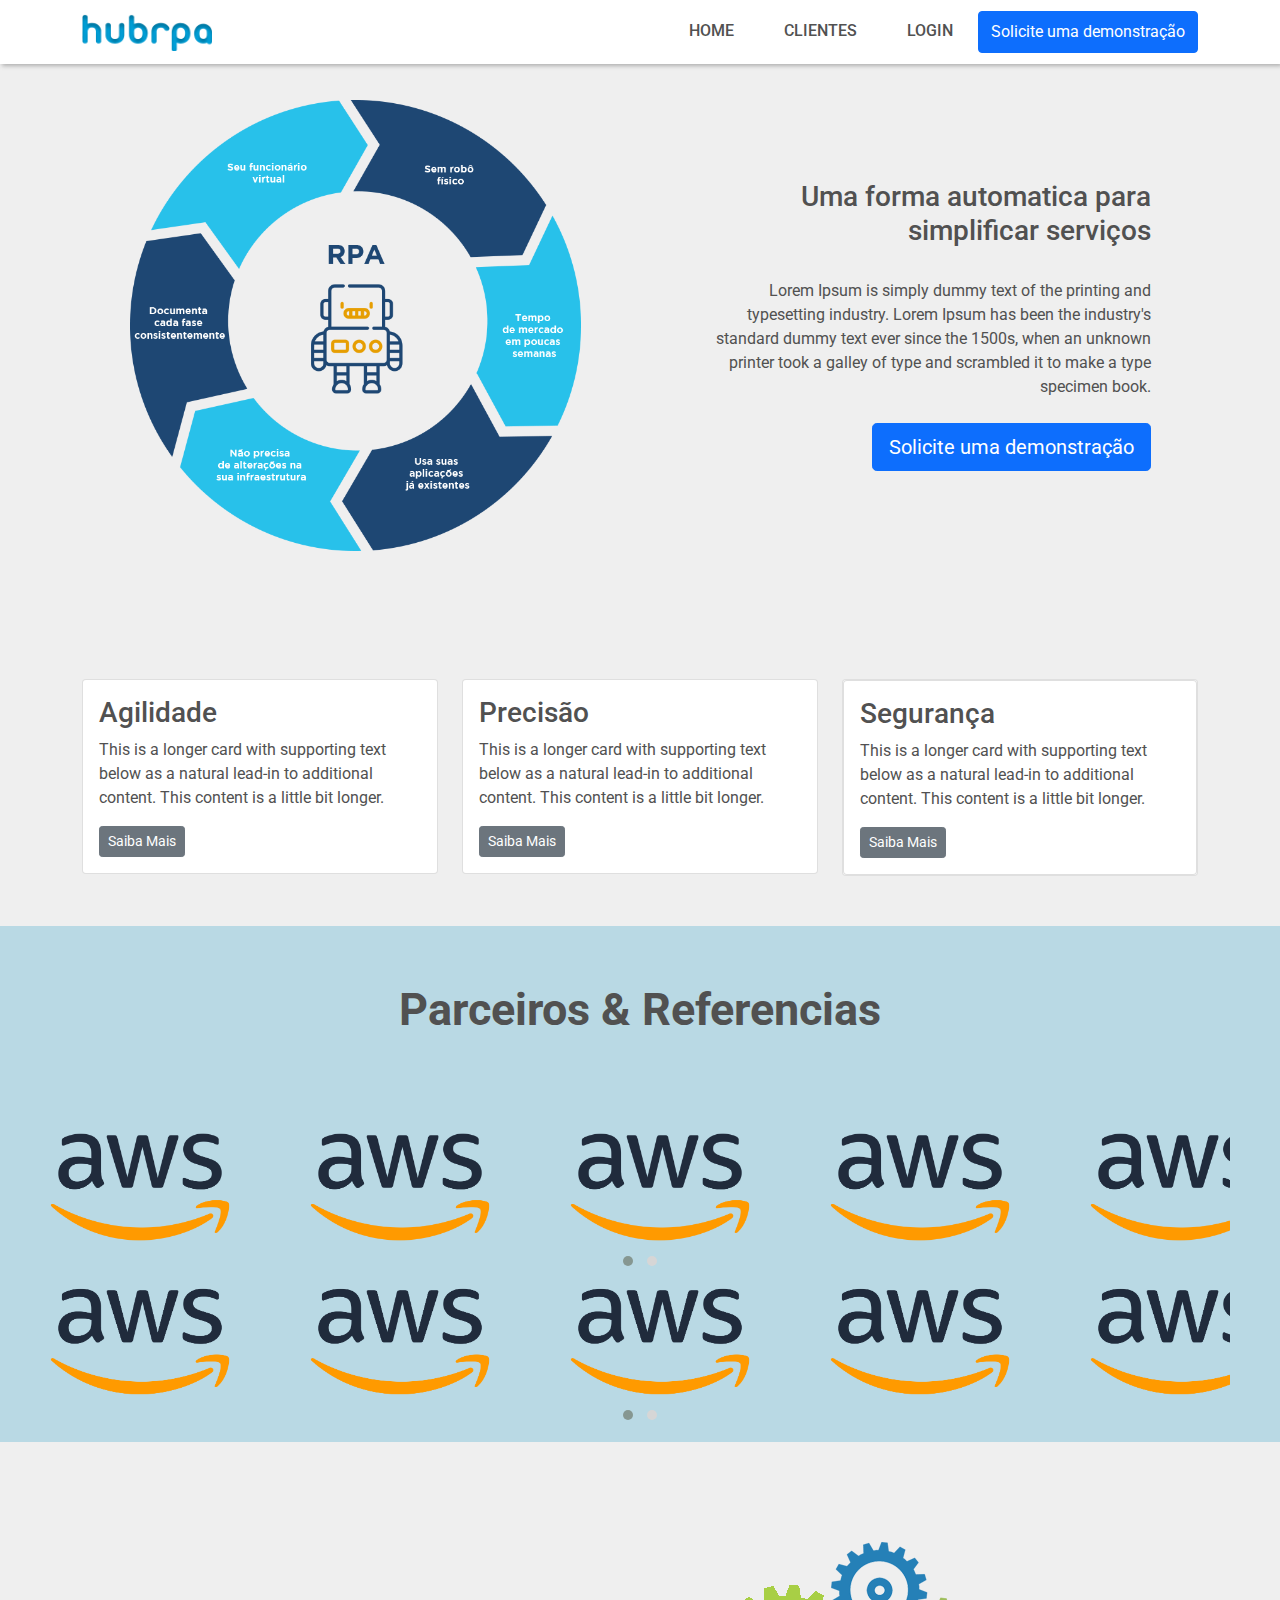
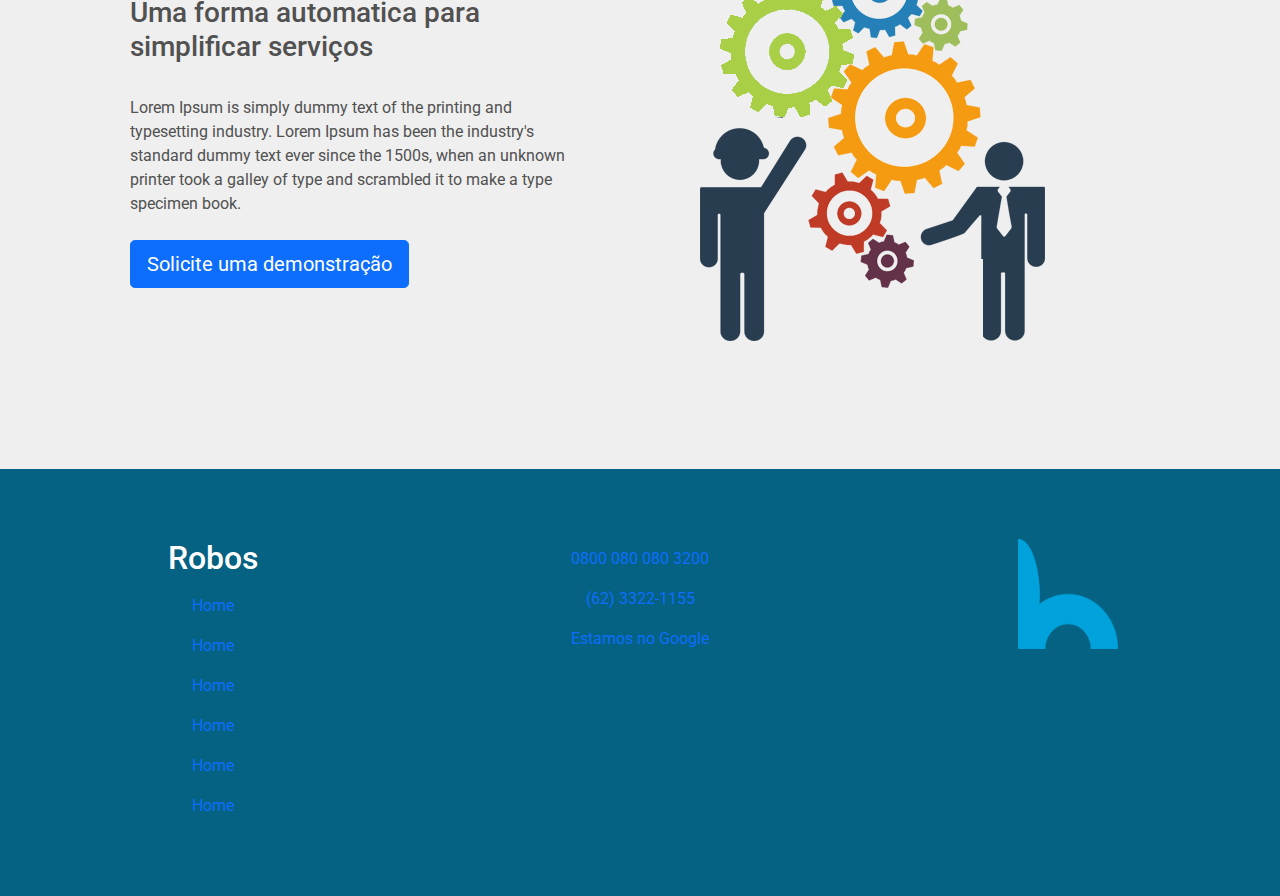
==== commit be7f8f2f: "main" ====
--- a/index.html
+++ b/index.html
@@ -114,8 +114,8 @@
                             </div>
                           </div>
                     </div>
-                  </div>
-              </div>
+                </div>
+            </div>
         </div>
     </div>
     <!--SERVICES-->
@@ -124,7 +124,7 @@
         <div class="title">
             Parceiros & Referencias
         </div>
-        <div class="carrosel-partners">
+        <div class="carosel-partners">
             <div class="owl-carousel owl-theme">
                 <img src="assets/partners/1200px-Amazon_Web_Services_Logo.svg.png">
                 <img src="assets/partners/1200px-Amazon_Web_Services_Logo.svg.png">
@@ -135,7 +135,7 @@
                 <img src="assets/partners/1200px-Amazon_Web_Services_Logo.svg.png">
             </div>    
         </div>
-        <div class="carrosel-partners">
+        <div class="carosel-partners">
             <div class="owl-carousel owl-theme">
                 <img src="assets/partners/1200px-Amazon_Web_Services_Logo.svg.png">
                 <img src="assets/partners/1200px-Amazon_Web_Services_Logo.svg.png">
@@ -217,6 +217,5 @@
     <script src="js/owl.carousel.js"></script>
     <script src="js/setup.js"></script>
 
-
   </body>
 </html>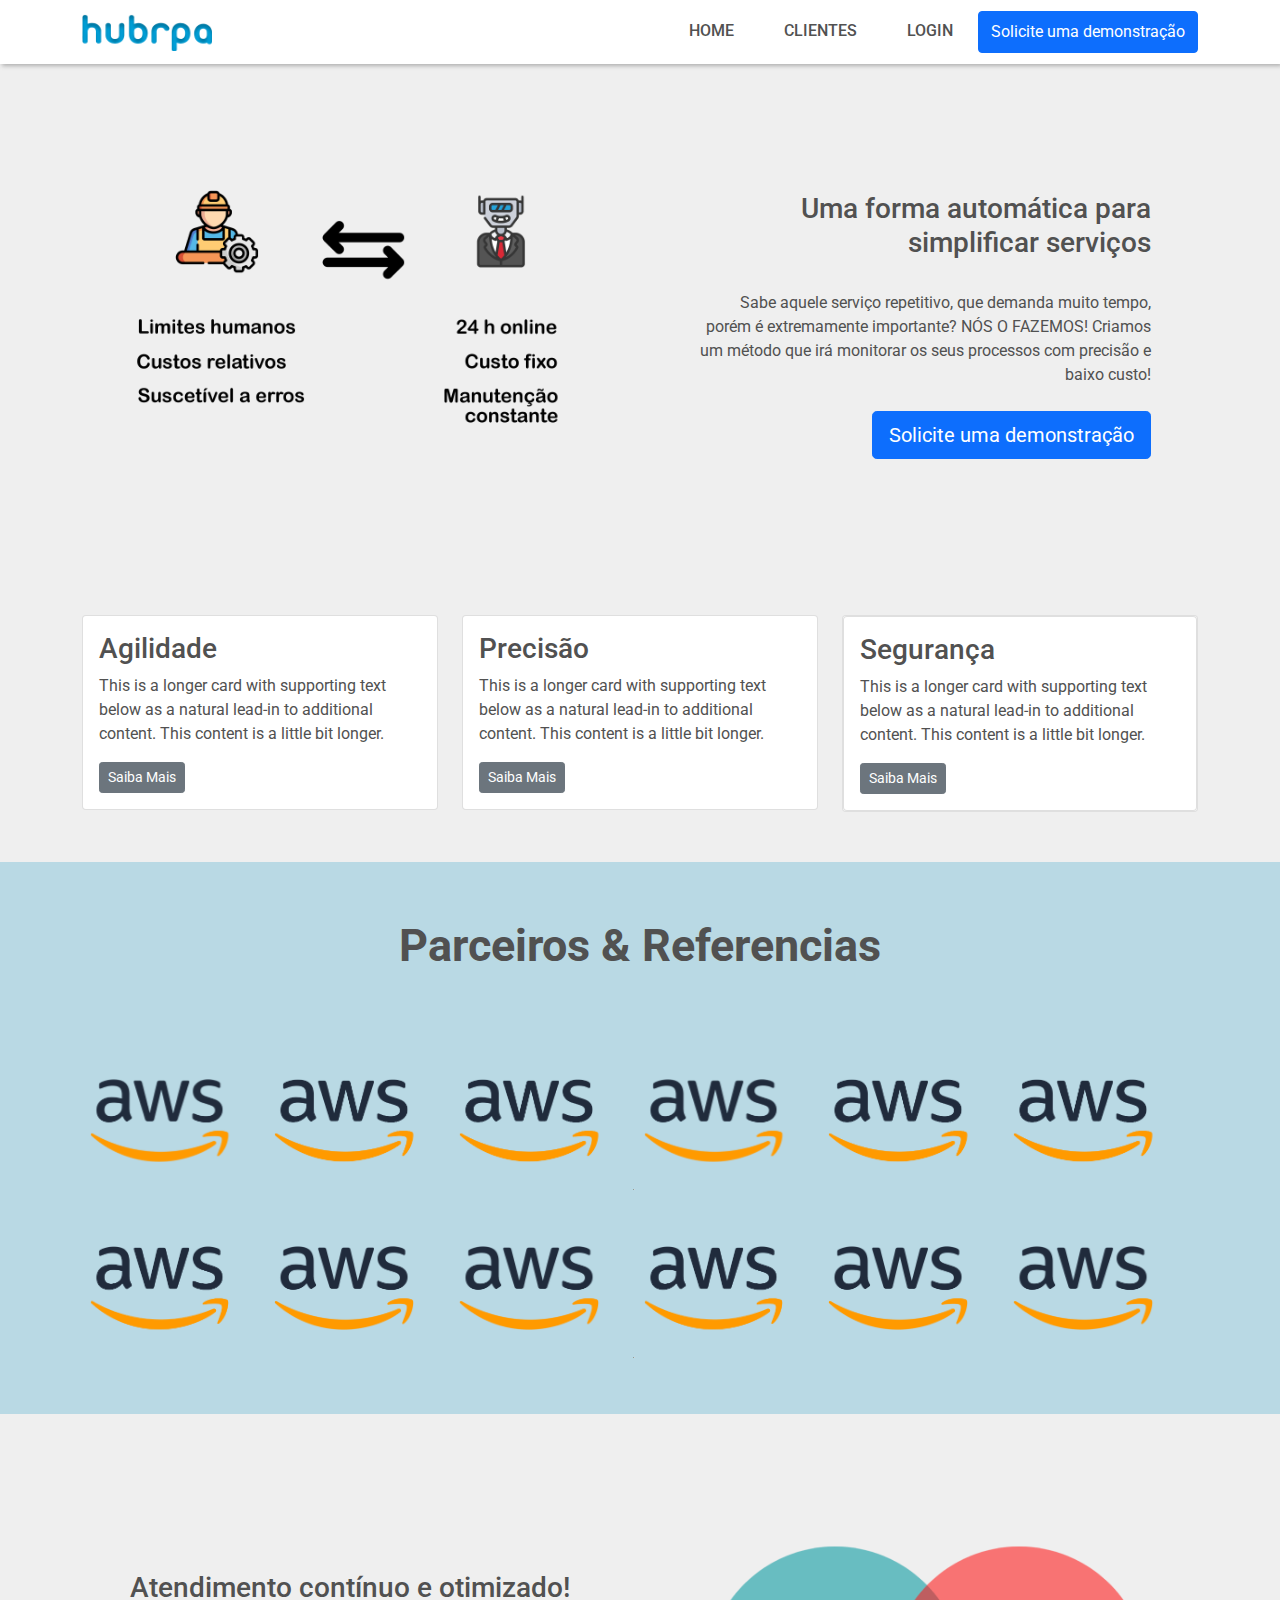
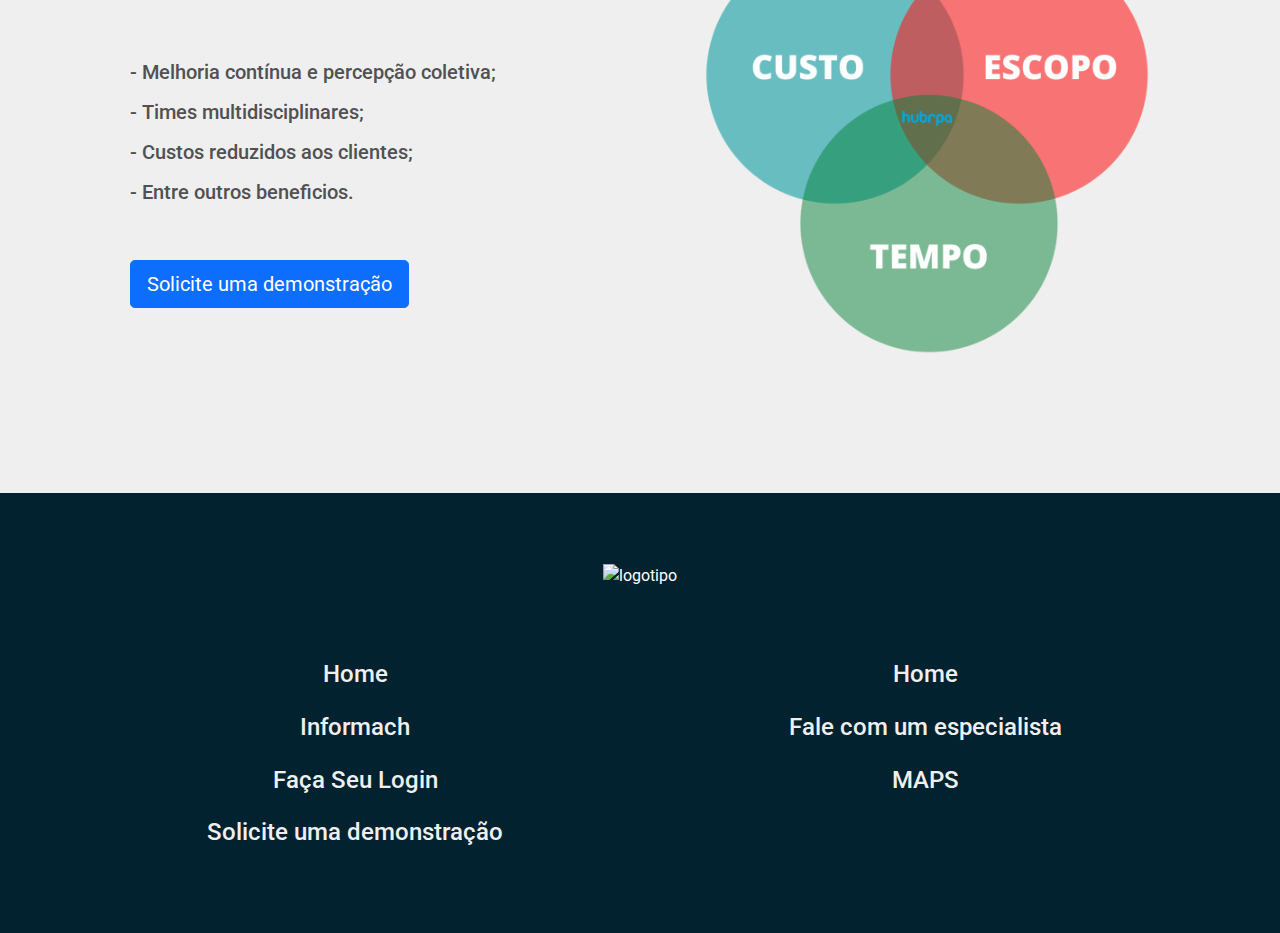
==== commit 213fb59c: "main" ====
--- a/index.html
+++ b/index.html
@@ -52,7 +52,7 @@
             <div class="row justify-content-around align-items-center">
                 <!--ESQUERDO-->
                 <div class="col-12 col-sm-10 col-md-5">
-                    <img src="/assets/rpa.png" class="img-fluid" alt="...">
+                    <img src="/assets/comparações.png" class="img-fluid" alt="...">
                 </div>
                 <!--ESQUERDO-->
     
@@ -60,13 +60,13 @@
                 <div class="col-12 col-sm-10 col-md-5">
                     <div class="row">    
                         <div class="d-grid gap-2 d-md-block">
-                            <h3 class="card-title">Uma forma automatica para simplificar serviços</h3>
+                            <h3 class="card-title">Uma forma automática para simplificar serviços</h3>
                         </div>
                     </div>
                     <br>
                     <div class="row"> 
                         <div class="d-grid gap-2 col mx-auto">
-                            <p class="card-text">Lorem Ipsum is simply dummy text of the printing and typesetting industry. Lorem Ipsum has been the industry's standard dummy text ever since the 1500s, when an unknown printer took a galley of type and scrambled it to make a type specimen book.</p>
+                            <p class="card-text">Sabe aquele serviço repetitivo, que demanda muito tempo, porém é extremamente importante? <h7>NÓS O FAZEMOS!</h7> Criamos um método que irá monitorar os seus processos com precisão e baixo custo!</p>
                         </div>
                     </div>
                     <br>
@@ -124,6 +124,7 @@
         <div class="title">
             Parceiros & Referencias
         </div>
+    <div class="carousel-limit">
         <div class="carosel-partners">
             <div class="owl-carousel owl-theme">
                 <img src="assets/partners/1200px-Amazon_Web_Services_Logo.svg.png">
@@ -146,6 +147,7 @@
                 <img src="assets/partners/1200px-Amazon_Web_Services_Logo.svg.png">
             </div>     
         </div>
+    </div>
     </div>
     <!--PARTNERS-->
     <!--BUY NOW-->
@@ -156,13 +158,13 @@
                     <div class="col-12 col-sm-10 col-md-5">
                         <div class="row">    
                             <div class="d-grid gap-2 d-md-block">
-                                <h3 class="card-title">Uma forma automatica para simplificar serviços</h3>
+                                <h3 class="card-title">Atendimento contínuo e otimizado!</h3>
                             </div>
                         </div>
                         <br>
                         <div class="row"> 
                             <div class="d-grid gap-2 col mx-auto">
-                                <p class="card-text">Lorem Ipsum is simply dummy text of the printing and typesetting industry. Lorem Ipsum has been the industry's standard dummy text ever since the 1500s, when an unknown printer took a galley of type and scrambled it to make a type specimen book.</p>
+                                <p class="card-text"><h5>- Melhoria contínua e percepção coletiva;</h5><h5>- Times multidisciplinares;</h5><h5>- Custos reduzidos aos clientes;</h5><h5>- Entre outros beneficios.</h5></p>
                             </div>
                         </div>
                         <br>
@@ -187,24 +189,21 @@
     <!--BUY NOW--> 
     <!--FOOTER-->   
     <div class="footer">
+        <div class="logo-final">
+            <img src="{% static '/assets/logo 3.png'%}" class="img-fluid" alt="logotipo"width="15%">
+        </div>
             <div class="container">
                 <div class="row">
                   <div class="col">
-                    <h2>Robos</h2>
-                    <a class="nav-link" aria-current="page" href="/index.html">Home</a>
-                    <a class="nav-link active" aria-current="page" href="/index.html">Home</a>
-                    <a class="nav-link active" aria-current="page" href="/index.html">Home</a>
-                    <a class="nav-link active" aria-current="page" href="/index.html">Home</a>
-                    <a class="nav-link active" aria-current="page" href="/index.html">Home</a>
-                    <a class="nav-link active" aria-current="page" href="/index.html">Home</a>
+                    <a class="nav-link" aria-current="page" href="/index.html"><h4>Home</h4></a>
+                    <a class="nav-link active" aria-current="page" href="https://www.infomach.com.br/quem-somos/"><h4>Informach</h4></a>
+                    <a hrf="" class="nav-link active" aria-current="page" href="/index.html"><h4>Faça Seu Login</h4></a>
+                    <a class="nav-link active" aria-current="page" href="/index.html"><h4>Solicite uma demonstração</h4></a>
                   </div>
                   <div class="col-6">
-                    <a class="nav-link active" aria-current="page" href="/index.html">0800 080 080 3200</a>
-                    <a class="nav-link active" aria-current="page" href="/index.html">(62) 3322-1155</a>
-                    <a class="nav-link active" aria-current="page" href="https://www.google.com/maps/place/Infomach/@-16.7028713,-49.2698529,15z/data=!4m2!3m1!1s0x0:0xf355e0357d7b4635?sa=X&ved=2ahUKEwiYwMjKoITzAhVjr5UCHaZxC0cQ_BJ6BAhnEAU">Estamos no Google</a>
-                  </div>
-                  <div class="col">
-                    <img src="/assets/logo 2.png" class="img-fluid" alt="" width="100px" height="auto">
+                    <a class="nav-link active" aria-current="page" href="tel:0800 494 9001"><h4>Home</h4></a>
+                    <a href="https://info.infomach.com.br/vendas-fale-com-especialista-rpa-alterar" class="nav-link active" aria-current="page" href="/index.html"><h4>Fale com um especialista</h4></a>
+                    <a class="nav-link active" aria-current="page" href="https://www.google.com/maps/place/Infomach/@-16.7028713,-49.2698529,15z/data=!4m2!3m1!1s0x0:0xf355e0357d7b4635?sa=X&ved=2ahUKEwiYwMjKoITzAhVjr5UCHaZxC0cQ_BJ6BAhnEAU"><h4>MAPS</h4></a>
                   </div>
                 </div>
             </div>
